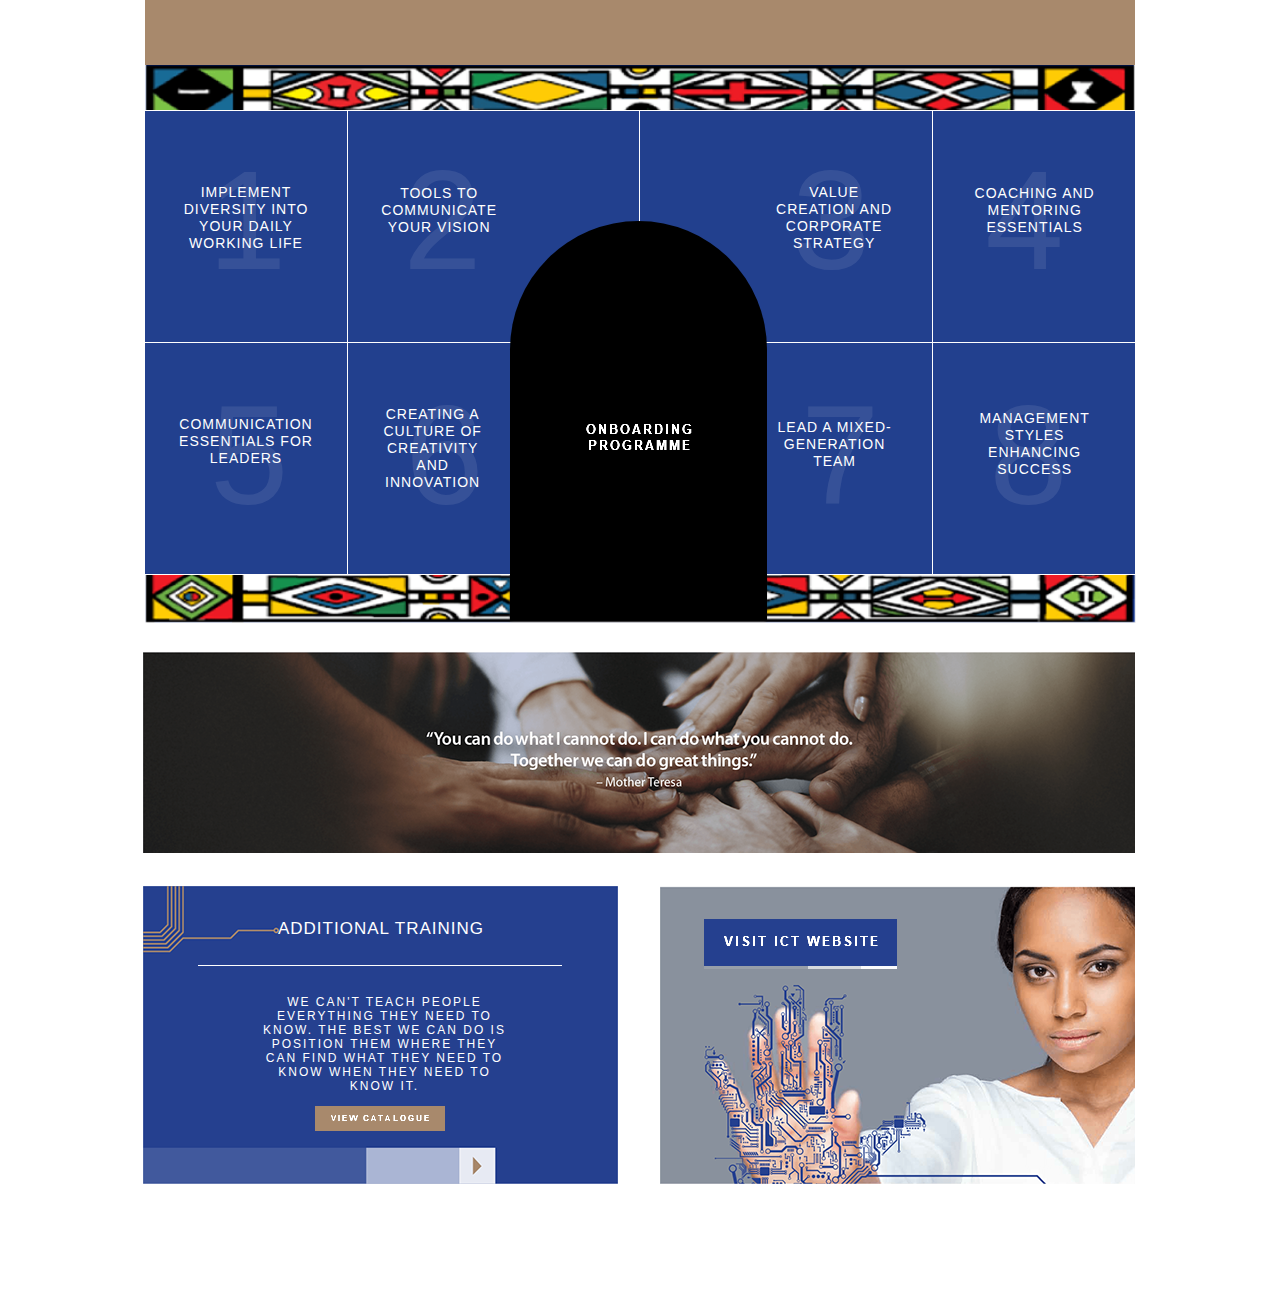
==== managers.html @ 7dba2553 "Add files via upload" ====
<!DOCTYPE html>
<html class="nojs html css_verticalspacer" lang="en-US">
 <head>

  <meta http-equiv="Content-type" content="text/html;charset=UTF-8"/>
  <meta name="generator" content="2018.1.0.386"/>
  <meta name="viewport" content="width=device-width, initial-scale=1.0"/>
  
  <script type="text/javascript">
   // Update the 'nojs'/'js' class on the html node
document.documentElement.className = document.documentElement.className.replace(/\bnojs\b/g, 'js');

// Check that all required assets are uploaded and up-to-date
if(typeof Muse == "undefined") window.Muse = {}; window.Muse.assets = {"required":["museutils.js", "museconfig.js", "jquery.musepolyfill.bgsize.js", "jquery.watch.js", "require.js", "managers.css"], "outOfDate":[]};
</script>
  
  <title>Managers</title>
  <!-- CSS -->
  <link rel="stylesheet" type="text/css" href="css/site_global.css?crc=444006867"/>
  <link rel="stylesheet" type="text/css" href="css/managers.css?crc=290469428" id="pagesheet"/>
   </head>
 <body>

  <div class="clearfix borderbox" id="page"><!-- column -->
   <div class="position_content" id="page_position_content">
    <div class="colelem" id="u610" data-sizePolicy="fixed" data-pintopage="page_fluidx"><!-- simple frame --></div>
    <div class="museBGSize colelem" id="u601" data-sizePolicy="fixed" data-pintopage="page_fluidx"><!-- content --></div>
    <div class="clearfix colelem" id="pu613"><!-- group -->
     <div class="museBGSize grpelem" id="u613" data-sizePolicy="fixed" data-pintopage="page_fluidx"><!-- content --></div>
     <div class="clearfix grpelem" id="u571"><!-- column -->
      <div class="clearfix colelem" id="pbuttonu593"><!-- group -->
       <a class="nonblock nontext Button clearfix grpelem" id="buttonu593" href="https://kasima.eu.crossknowledge.com/sso/training/207/" target="_blank" data-sizePolicy="fixed" data-pintopage="page_fluidx"><!-- container box --><div class="clearfix grpelem" id="u594-5" data-sizePolicy="fixed" data-pintopage="page_fixedLeft"><!-- content --><p>Tools to Communicate your Vision</p><p>&nbsp;</p></div><div class="clearfix grpelem" id="u595-4"><!-- content --><p>2</p></div></a>
       <a class="nonblock nontext Button clearfix grpelem" id="buttonu590" href="https://kasima.eu.crossknowledge.com/sso/training/193/" target="_blank" data-sizePolicy="fixed" data-pintopage="page_fluidx"><!-- container box --><div class="clearfix grpelem" id="u592-5" data-sizePolicy="fixed" data-pintopage="page_fixedLeft"><!-- content --><p>Value Creation and Corporate Strategy</p><p>&nbsp;</p></div><div class="clearfix grpelem" id="u591-4"><!-- content --><p>3</p></div></a>
       <a class="nonblock nontext Button clearfix grpelem" id="buttonu572" href="https://kasima.eu.crossknowledge.com/sso/session/63/" target="_blank" data-sizePolicy="fixed" data-pintopage="page_fluidx"><!-- container box --><div class="clearfix grpelem" id="u574-5" data-sizePolicy="fixed" data-pintopage="page_fixedLeft"><!-- content --><p>Implement Diversity into your Daily Working Life</p><p>&nbsp;</p></div><div class="clearfix grpelem" id="u573-4" data-sizePolicy="fixed" data-pintopage="page_fluidx"><!-- content --><p>1</p></div></a>
       <a class="nonblock nontext Button clearfix grpelem" id="buttonu581" href="https://kasima.eu.crossknowledge.com/sso/session/69/" target="_blank" data-sizePolicy="fixed" data-pintopage="page_fluidx"><!-- container box --><div class="clearfix grpelem" id="u582-5" data-sizePolicy="fixed" data-pintopage="page_fixedLeft"><!-- content --><p>Coaching and Mentoring Essentials</p><p>&nbsp;</p></div><div class="clearfix grpelem" id="u583-4"><!-- content --><p>4</p></div></a>
      </div>
      <div class="clearfix colelem" id="pbuttonu584"><!-- group -->
       <a class="nonblock nontext Button clearfix grpelem" id="buttonu584" href="https://kasima.eu.crossknowledge.com/sso/training/190/" target="_blank" data-sizePolicy="fixed" data-pintopage="page_fluidx"><!-- container box --><div class="clearfix grpelem" id="u585-5" data-sizePolicy="fixed" data-pintopage="page_fixedLeft"><!-- content --><p>Creating a Culture of Creativity and Innovation</p><p>&nbsp;</p></div><div class="clearfix grpelem" id="u586-4"><!-- content --><p>6</p></div></a>
       <a class="nonblock nontext Button clearfix grpelem" id="buttonu578" href="https://kasima.eu.crossknowledge.com/sso/training/202/" target="_blank" data-sizePolicy="fixed" data-pintopage="page_fluidx"><!-- container box --><div class="clearfix grpelem" id="u580-5" data-sizePolicy="fixed" data-pintopage="page_fixedLeft"><!-- content --><p>Lead a Mixed-generation Team</p><p>&nbsp;</p></div><div class="clearfix grpelem" id="u579-4"><!-- content --><p>7</p></div></a>
       <a class="nonblock nontext Button clearfix grpelem" id="buttonu587" href="https://kasima.eu.crossknowledge.com/sso/training/194/" target="_blank" data-sizePolicy="fixed" data-pintopage="page_fluidx"><!-- container box --><div class="clearfix grpelem" id="u588-5" data-sizePolicy="fixed" data-pintopage="page_fixedLeft"><!-- content --><p>Management Styles enhancing Success</p><p>&nbsp;</p></div><div class="clearfix grpelem" id="u589-4"><!-- content --><p>8</p></div></a>
       <a class="nonblock nontext Button clearfix grpelem" id="buttonu575" href="https://kasima.eu.crossknowledge.com/sso/training/209/" target="_blank" data-sizePolicy="fixed" data-pintopage="page_fluidx"><!-- container box --><div class="clearfix grpelem" id="u577-5" data-sizePolicy="fixed" data-pintopage="page_fixedLeft"><!-- content --><p>Communication Essentials for Leaders</p><p>&nbsp;</p></div><div class="clearfix grpelem" id="u576-4"><!-- content --><p>5</p></div></a>
      </div>
     </div>
     <a class="nonblock nontext Button rounded-corners clearfix grpelem" id="buttonu598" href="https://kasima.eu.crossknowledge.com/sso/session/104/Enroll/yes/" target="_blank" data-sizePolicy="fixed" data-pintopage="page_fluidx"><!-- container box --><img class="grpelem" id="u599" alt="ONBOARDING PROGRAMME" src="images/blank.gif?crc=4208392903"/><!-- state-based BG images --></a>
    </div>
    <div class="museBGSize colelem" id="u612" data-sizePolicy="fixed" data-pintopage="page_fluidx"><!-- content --></div>
    <div class="clearfix colelem" id="ppu611"><!-- group -->
     <div class="clearfix grpelem" id="pu611"><!-- group -->
      <div class="museBGSize grpelem" id="u611" data-sizePolicy="fixed" data-pintopage="page_fluidx"><!-- content --></div>
      <div class="clearfix grpelem" id="u602"><!-- column -->
       <a class="nonblock nontext Button clearfix colelem" id="buttonu603" href="https://www.ict-works.co.za/home.html" target="_blank" data-sizePolicy="fixed" data-pintopage="page_fluidx"><!-- container box --><img class="grpelem" id="u604" alt="VISIT ICT WEBSITE" src="images/blank.gif?crc=4208392903"/><!-- state-based BG images --></a>
       <div class="clearfix colelem" id="u605"><!-- group -->
        <a class="nonblock nontext grpelem" id="u607" href="https://www.ict-works.co.za/home.html" target="_blank" data-sizePolicy="fixed" data-pintopage="page_fluidx"><!-- simple frame --></a>
        <a class="nonblock nontext grpelem" id="u606" href="https://www.ict-works.co.za/home.html" target="_blank" data-sizePolicy="fixed" data-pintopage="page_fluidx"><!-- simple frame --></a>
        <a class="nonblock nontext grpelem" id="u608" href="https://www.ict-works.co.za/home.html" target="_blank" data-sizePolicy="fixed" data-pintopage="page_fluidx"><!-- simple frame --></a>
       </div>
      </div>
     </div>
     <div class="museBGSize grpelem" id="u597" data-sizePolicy="fixed" data-pintopage="page_fluidx"><!-- content --></div>
     <div class="Button clearfix grpelem" id="pbuttonu614"><!-- group -->
      <a class="nonblock nontext clearfix grpelem" id="buttonu614" href="https://kasima.eu.crossknowledge.com/site/search/home" target="_blank" data-sizePolicy="fixed" data-pintopage="page_fluidx"><!-- container box --><img class="grpelem" id="u615" alt="VIEW CATALOGUE" src="images/blank.gif?crc=4208392903"/><!-- state-based BG images --></a>
     </div>
     <div class="clearfix grpelem" id="u596-4" data-sizePolicy="fixed" data-pintopage="page_fluidx"><!-- content -->
      <p>ADDITIONAL TRAINING</p>
     </div>
     <div class="clearfix grpelem" id="u609-4" data-sizePolicy="fixed" data-pintopage="page_fluidx"><!-- content -->
      <p>We can't teach people everything they need to know. The best we can do is position them where they can find what they need to know when they need to know it.</p>
     </div>
     <div class="grpelem" id="u600" data-sizePolicy="fixed" data-pintopage="page_fluidx"><!-- simple frame --></div>
    </div>
    <div class="verticalspacer" data-offset-top="1186" data-content-above-spacer="1186" data-content-below-spacer="128" data-sizePolicy="fixed" data-pintopage="page_fixedLeft"></div>
   </div>
  </div>
  <div class="preload_images">
   <img class="preload" src="images/u599-r.png?crc=317645122" alt=""/>
   <img class="preload" src="images/u604-r.png?crc=7980885" alt=""/>
   <img class="preload" src="images/u615-r.png?crc=35863930" alt=""/>
  </div>
  <!-- Other scripts -->
  <script type="text/javascript">
   // Decide whether to suppress missing file error or not based on preference setting
var suppressMissingFileError = false
</script>
  <script type="text/javascript">
   window.Muse.assets.check=function(c){if(!window.Muse.assets.checked){window.Muse.assets.checked=!0;var b={},d=function(a,b){if(window.getComputedStyle){var c=window.getComputedStyle(a,null);return c&&c.getPropertyValue(b)||c&&c[b]||""}if(document.documentElement.currentStyle)return(c=a.currentStyle)&&c[b]||a.style&&a.style[b]||"";return""},a=function(a){if(a.match(/^rgb/))return a=a.replace(/\s+/g,"").match(/([\d\,]+)/gi)[0].split(","),(parseInt(a[0])<<16)+(parseInt(a[1])<<8)+parseInt(a[2]);if(a.match(/^\#/))return parseInt(a.substr(1),
16);return 0},f=function(f){for(var g=document.getElementsByTagName("link"),j=0;j<g.length;j++)if("text/css"==g[j].type){var l=(g[j].href||"").match(/\/?css\/([\w\-]+\.css)\?crc=(\d+)/);if(!l||!l[1]||!l[2])break;b[l[1]]=l[2]}g=document.createElement("div");g.className="version";g.style.cssText="display:none; width:1px; height:1px;";document.getElementsByTagName("body")[0].appendChild(g);for(j=0;j<Muse.assets.required.length;){var l=Muse.assets.required[j],k=l.match(/([\w\-\.]+)\.(\w+)$/),i=k&&k[1]?
k[1]:null,k=k&&k[2]?k[2]:null;switch(k.toLowerCase()){case "css":i=i.replace(/\W/gi,"_").replace(/^([^a-z])/gi,"_$1");g.className+=" "+i;i=a(d(g,"color"));k=a(d(g,"backgroundColor"));i!=0||k!=0?(Muse.assets.required.splice(j,1),"undefined"!=typeof b[l]&&(i!=b[l]>>>24||k!=(b[l]&16777215))&&Muse.assets.outOfDate.push(l)):j++;g.className="version";break;case "js":j++;break;default:throw Error("Unsupported file type: "+k);}}c?c().jquery!="1.8.3"&&Muse.assets.outOfDate.push("jquery-1.8.3.min.js"):Muse.assets.required.push("jquery-1.8.3.min.js");
g.parentNode.removeChild(g);if(Muse.assets.outOfDate.length||Muse.assets.required.length)g="Some files on the server may be missing or incorrect. Clear browser cache and try again. If the problem persists please contact website author.",f&&Muse.assets.outOfDate.length&&(g+="\nOut of date: "+Muse.assets.outOfDate.join(",")),f&&Muse.assets.required.length&&(g+="\nMissing: "+Muse.assets.required.join(",")),suppressMissingFileError?(g+="\nUse SuppressMissingFileError key in AppPrefs.xml to show missing file error pop up.",console.log(g)):alert(g)};location&&location.search&&location.search.match&&location.search.match(/muse_debug/gi)?
setTimeout(function(){f(!0)},5E3):f()}};
var muse_init=function(){require.config({baseUrl:""});require(["jquery","museutils","whatinput","jquery.musepolyfill.bgsize","jquery.watch"],function(c){var $ = c;$(document).ready(function(){try{
window.Muse.assets.check($);/* body */
Muse.Utils.transformMarkupToFixBrowserProblemsPreInit();/* body */
Muse.Utils.prepHyperlinks(true);/* body */
Muse.Utils.makeButtonsVisibleAfterSettingMinWidth();/* body */
Muse.Utils.fullPage('#page');/* 100% height page */
Muse.Utils.showWidgetsWhenReady();/* body */
Muse.Utils.transformMarkupToFixBrowserProblems();/* body */
}catch(b){if(b&&"function"==typeof b.notify?b.notify():Muse.Assert.fail("Error calling selector function: "+b),false)throw b;}})})};

</script>
  <!-- RequireJS script -->
  <script src="scripts/require.js?crc=7928878" type="text/javascript" async data-main="scripts/museconfig.js?crc=4286661555" onload="if (requirejs) requirejs.onError = function(requireType, requireModule) { if (requireType && requireType.toString && requireType.toString().indexOf && 0 <= requireType.toString().indexOf('#scripterror')) window.Muse.assets.check(); }" onerror="window.Muse.assets.check();"></script>
   </body>
</html>
---- css/site_global.css ----
html{min-height:100%;min-width:100%;-ms-text-size-adjust:none;}body,div,dl,dt,dd,ul,ol,li,nav,h1,h2,h3,h4,h5,h6,pre,code,form,fieldset,legend,input,button,textarea,p,blockquote,th,td,a{margin:0px;padding:0px;border-width:0px;border-style:solid;border-color:transparent;-webkit-transform-origin:left top;-ms-transform-origin:left top;-o-transform-origin:left top;transform-origin:left top;background-repeat:no-repeat;}button.submit-btn{-moz-box-sizing:content-box;-webkit-box-sizing:content-box;box-sizing:content-box;}.transition{-webkit-transition-property:background-image,background-position,background-color,border-color,border-radius,color,font-size,font-style,font-weight,letter-spacing,line-height,text-align,box-shadow,text-shadow,opacity;transition-property:background-image,background-position,background-color,border-color,border-radius,color,font-size,font-style,font-weight,letter-spacing,line-height,text-align,box-shadow,text-shadow,opacity;}.transition *{-webkit-transition:inherit;transition:inherit;}table{border-collapse:collapse;border-spacing:0px;}fieldset,img{border:0px;border-style:solid;-webkit-transform-origin:left top;-ms-transform-origin:left top;-o-transform-origin:left top;transform-origin:left top;}address,caption,cite,code,dfn,em,strong,th,var,optgroup{font-style:inherit;font-weight:inherit;}del,ins{text-decoration:none;}li{list-style:none;}caption,th{text-align:left;}h1,h2,h3,h4,h5,h6{font-size:100%;font-weight:inherit;}input,button,textarea,select,optgroup,option{font-family:inherit;font-size:inherit;font-style:inherit;font-weight:inherit;}.form-grp input,.form-grp textarea{-webkit-appearance:none;-webkit-border-radius:0;}body{font-family:Arial, Helvetica Neue, Helvetica, sans-serif;text-align:left;font-size:14px;line-height:17px;word-wrap:break-word;text-rendering:optimizeLegibility;-moz-font-feature-settings:'liga';-ms-font-feature-settings:'liga';-webkit-font-feature-settings:'liga';font-feature-settings:'liga';}a:link{color:#0000FF;text-decoration:underline;}a:visited{color:#800080;text-decoration:underline;}a:hover{color:#0000FF;text-decoration:underline;}a:active{color:#EE0000;text-decoration:underline;}a.nontext{color:black;text-decoration:none;font-style:normal;font-weight:normal;}.normal_text{color:#000000;direction:ltr;font-family:Arial, Helvetica Neue, Helvetica, sans-serif;font-size:14px;font-style:normal;font-weight:normal;letter-spacing:0px;line-height:17px;text-align:left;text-decoration:none;text-indent:0px;text-transform:none;vertical-align:0px;padding:0px;}.list0 li:before{position:absolute;right:100%;letter-spacing:0px;text-decoration:none;font-weight:normal;font-style:normal;}.rtl-list li:before{right:auto;left:100%;}.nls-None > li:before,.nls-None .list3 > li:before,.nls-None .list6 > li:before{margin-right:6px;content:'•';}.nls-None .list1 > li:before,.nls-None .list4 > li:before,.nls-None .list7 > li:before{margin-right:6px;content:'○';}.nls-None,.nls-None .list1,.nls-None .list2,.nls-None .list3,.nls-None .list4,.nls-None .list5,.nls-None .list6,.nls-None .list7,.nls-None .list8{padding-left:34px;}.nls-None.rtl-list,.nls-None .list1.rtl-list,.nls-None .list2.rtl-list,.nls-None .list3.rtl-list,.nls-None .list4.rtl-list,.nls-None .list5.rtl-list,.nls-None .list6.rtl-list,.nls-None .list7.rtl-list,.nls-None .list8.rtl-list{padding-left:0px;padding-right:34px;}.nls-None .list2 > li:before,.nls-None .list5 > li:before,.nls-None .list8 > li:before{margin-right:6px;content:'-';}.nls-None.rtl-list > li:before,.nls-None .list1.rtl-list > li:before,.nls-None .list2.rtl-list > li:before,.nls-None .list3.rtl-list > li:before,.nls-None .list4.rtl-list > li:before,.nls-None .list5.rtl-list > li:before,.nls-None .list6.rtl-list > li:before,.nls-None .list7.rtl-list > li:before,.nls-None .list8.rtl-list > li:before{margin-right:0px;margin-left:6px;}.TabbedPanelsTab{white-space:nowrap;}.MenuBar .MenuBarView,.MenuBar .SubMenuView{display:block;list-style:none;}.MenuBar .SubMenu{display:none;position:absolute;}.NoWrap{white-space:nowrap;word-wrap:normal;}.rootelem{margin-left:auto;margin-right:auto;}.colelem{display:inline;float:left;clear:both;}.clearfix:after{content:"\0020";visibility:hidden;display:block;height:0px;clear:both;}*:first-child+html .clearfix{zoom:1;}.clip_frame{overflow:hidden;}.popup_anchor{position:relative;width:0px;height:0px;}.allow_click_through *{pointer-events:auto;}.popup_element{z-index:100000;}.svg{display:block;vertical-align:top;}span.wrap{content:'';clear:left;display:block;}span.actAsInlineDiv{display:inline-block;}.position_content,.excludeFromNormalFlow{float:left;}.preload_images{position:absolute;overflow:hidden;left:-9999px;top:-9999px;height:1px;width:1px;}.preload{height:1px;width:1px;}.animateStates{-webkit-transition:0.3s ease-in-out;-moz-transition:0.3s ease-in-out;-o-transition:0.3s ease-in-out;transition:0.3s ease-in-out;}[data-whatinput="mouse"] *:focus,[data-whatinput="touch"] *:focus,input:focus,textarea:focus{outline:none;}textarea{resize:none;overflow:auto;}.allow_click_through,.fld-prompt{pointer-events:none;}.wrapped-input{position:absolute;top:0px;left:0px;background:transparent;border:none;}.submit-btn{z-index:50000;cursor:pointer;}.anchor_item{width:22px;height:18px;}.MenuBar .SubMenuVisible,.MenuBarVertical .SubMenuVisible,.MenuBar .SubMenu .SubMenuVisible,.popup_element.Active,span.actAsPara,.actAsDiv,a.nonblock.nontext,img.block{display:block;}.widget_invisible,.js .invi,.js .mse_pre_init{visibility:hidden;}.ose_ei{visibility:hidden;z-index:0;}.no_vert_scroll{overflow-y:hidden;}.always_vert_scroll{overflow-y:scroll;}.always_horz_scroll{overflow-x:scroll;}.fullscreen{overflow:hidden;left:0px;top:0px;position:fixed;height:100%;width:100%;-moz-box-sizing:border-box;-webkit-box-sizing:border-box;-ms-box-sizing:border-box;box-sizing:border-box;}.fullwidth{position:absolute;}.borderbox{-moz-box-sizing:border-box;-webkit-box-sizing:border-box;-ms-box-sizing:border-box;box-sizing:border-box;}.scroll_wrapper{position:absolute;overflow:auto;left:0px;right:0px;top:0px;bottom:0px;padding-top:0px;padding-bottom:0px;margin-top:0px;margin-bottom:0px;}.browser_width > *{position:absolute;left:0px;right:0px;}.grpelem,.accordion_wrapper{display:inline;float:left;}.fld-checkbox input[type=checkbox],.fld-radiobutton input[type=radio]{position:absolute;overflow:hidden;clip:rect(0px, 0px, 0px, 0px);height:1px;width:1px;margin:-1px;padding:0px;border:0px;}.fld-checkbox input[type=checkbox] + label,.fld-radiobutton input[type=radio] + label{display:inline-block;background-repeat:no-repeat;cursor:pointer;float:left;width:100%;height:100%;}.pointer_cursor,.fld-recaptcha-mode,.fld-recaptcha-refresh,.fld-recaptcha-help{cursor:pointer;}p,h1,h2,h3,h4,h5,h6,ol,ul,span.actAsPara{max-height:1000000px;}.superscript{vertical-align:super;font-size:66%;line-height:0px;}.subscript{vertical-align:sub;font-size:66%;line-height:0px;}.horizontalSlideShow{-ms-touch-action:pan-y;touch-action:pan-y;}.verticalSlideShow{-ms-touch-action:pan-x;touch-action:pan-x;}.colelem100,.verticalspacer{clear:both;}.list0 li,.MenuBar .MenuItemContainer,.SlideShowContentPanel .fullscreen img,.css_verticalspacer .verticalspacer{position:relative;}.popup_element.Inactive,.js .disn,.js .an_invi,.hidden,.breakpoint{display:none;}#muse_css_mq{position:absolute;display:none;background-color:#FFFFFE;}.fluid_height_spacer{width:0.01px;}.muse_check_css{display:none;position:fixed;}@media screen and (-webkit-min-device-pixel-ratio:0){body{text-rendering:auto;}}
---- css/managers.css ----
.version.managers{color:#000011;background-color:#503634;}#page{z-index:1;min-height:1314.6px;background-image:none;border-width:0px;border-color:#000000;background-color:transparent;padding-bottom:0px;width:100%;max-width:990px;margin-left:auto;margin-right:auto;}#page_position_content{padding-bottom:129px;width:100%;}#u610{z-index:112;width:990px;height:65px;background-color:#A8896C;position:relative;}#u601{z-index:2;width:990px;height:58px;opacity:1;-ms-filter:"progid:DXImageTransform.Microsoft.Alpha(Opacity=100)";filter:alpha(opacity=100);top:-5px;margin-bottom:-5px;position:relative;background:transparent url("../images/top.png?crc=4067298662") no-repeat center center;background-size:contain;}#pu613{z-index:3;margin-top:-7px;width:101.02%;}#u613{z-index:3;width:1000px;height:55px;opacity:1;-ms-filter:"progid:DXImageTransform.Microsoft.Alpha(Opacity=100)";filter:alpha(opacity=100);position:relative;margin-right:-10000px;margin-top:458px;background:transparent url("../images/bottom.png?crc=4100544336") no-repeat center center;background-size:contain;}#u571{z-index:31;width:992px;border-width:0px;border-color:transparent;background-color:transparent;padding-top:1px;padding-bottom:1px;position:relative;margin-right:-10000px;margin-top:-1px;left:-0.1%;}#pbuttonu593{z-index:32;width:99.8%;margin-left:0.11%;}#buttonu593{z-index:32;width:293px;height:194px;border-style:solid;border-width:1px;border-color:#FFFFFF;background-color:#22408E;padding-bottom:37px;margin-bottom:-1px;position:relative;margin-right:-10000px;margin-top:-1px;left:20.31%;}#buttonu593:hover{background-color:#C6B09B;width:293px;height:194px;min-height:0px;margin:-1px -10000px -1px 0%;}#u594-5{z-index:33;width:120px;min-height:83px;background-color:transparent;text-transform:uppercase;font-size:14px;text-align:center;color:#FFFFFF;letter-spacing:1px;font-family:Helvetica, Helvetica Neue, Arial, sans-serif;position:relative;margin-right:-10000px;margin-top:74px;left:32px;}#buttonu593:hover #u594-5{padding-top:0px;padding-bottom:0px;min-height:83px;width:120px;margin:74px -10000px 0px 0px;}#buttonu593.ButtonSelected #u594-5{padding-top:0px;padding-bottom:0px;min-height:83px;width:120px;margin:74px -10000px 0px 0px;}#buttonu593:hover #u594-5 p{color:#FFFFFF;visibility:inherit;}#u595-4{z-index:38;min-height:158px;background-color:transparent;opacity:0.09;-ms-filter:"progid:DXImageTransform.Microsoft.Alpha(Opacity=9)";filter:alpha(opacity=9);line-height:169px;font-size:141px;color:#FFFFFF;font-family:Geneva, Verdana, Lucida Sans, Lucida Sans Unicode, sans-serif;position:relative;margin-right:-10000px;margin-top:25px;width:29.02%;left:19.12%;}#buttonu593:hover #u595-4{padding-top:0px;padding-bottom:0px;min-height:158px;width:29.02%;margin:25px -10000px 0px 0%;}#buttonu590{z-index:42;width:293px;height:194px;border-style:solid;border-width:1px;border-color:#FFFFFF;background-color:#22408E;padding-bottom:37px;margin-bottom:-1px;position:relative;margin-right:-10000px;margin-top:-1px;left:49.9%;}#buttonu590:hover{background-color:#C6B09B;width:293px;height:194px;min-height:0px;margin:-1px -10000px -1px 0%;}#buttonu593.ButtonSelected,#buttonu590.ButtonSelected{background-color:#22408E;width:293px;height:194px;min-height:0px;margin:-1px -10000px -1px 0%;}#u592-5{z-index:43;width:134px;min-height:83px;background-color:transparent;text-transform:uppercase;font-size:14px;text-align:center;color:#FFFFFF;letter-spacing:1px;font-family:Helvetica, Helvetica Neue, Arial, sans-serif;position:relative;margin-right:-10000px;margin-top:73px;left:127px;}#buttonu590:hover #u592-5{padding-top:0px;padding-bottom:0px;min-height:83px;width:134px;margin:73px -10000px 0px 0px;}#buttonu590.ButtonSelected #u592-5{padding-top:0px;padding-bottom:0px;min-height:83px;width:134px;margin:73px -10000px 0px 0px;}#buttonu593.ButtonSelected #u594-5 p,#buttonu590:hover #u592-5 p{color:#FFFFFF;visibility:inherit;}#u591-4{z-index:48;min-height:158px;background-color:transparent;opacity:0.09;-ms-filter:"progid:DXImageTransform.Microsoft.Alpha(Opacity=9)";filter:alpha(opacity=9);line-height:169px;font-size:141px;color:#FFFFFF;font-family:Geneva, Verdana, Lucida Sans, Lucida Sans Unicode, sans-serif;position:relative;margin-right:-10000px;margin-top:25px;width:29.02%;left:51.88%;}#buttonu593.ButtonSelected #u595-4,#buttonu590:hover #u591-4{padding-top:0px;padding-bottom:0px;min-height:158px;width:29.02%;margin:25px -10000px 0px 0%;}#buttonu590.ButtonSelected #u591-4{padding-top:0px;padding-bottom:0px;min-height:158px;width:29.02%;margin:25px -10000px 0px 0%;}#buttonu572{z-index:72;width:202px;height:194px;border-style:solid;border-width:1px;border-color:#FFFFFF;background-color:#22408E;padding-bottom:37px;margin-bottom:-1px;position:relative;margin-right:-10000px;margin-top:-1px;left:-0.11%;}#buttonu572:hover{background-color:#C6B09B;width:202px;height:194px;min-height:0px;margin:-1px -10000px -1px 0%;}#u574-5{z-index:73;width:170px;min-height:86px;background-color:transparent;text-transform:uppercase;font-size:14px;text-align:center;color:#FFFFFF;letter-spacing:1px;font-family:Helvetica, Helvetica Neue, Arial, sans-serif;position:relative;margin-right:-10000px;margin-top:73px;left:16px;}#buttonu572:hover #u574-5{padding-top:0px;padding-bottom:0px;min-height:86px;width:170px;margin:73px -10000px 0px 0px;}#buttonu572.ButtonSelected #u574-5{padding-top:0px;padding-bottom:0px;min-height:86px;width:170px;margin:73px -10000px 0px 0px;}#buttonu590.ButtonSelected #u592-5 p,#buttonu572:hover #u574-5 p{color:#FFFFFF;visibility:inherit;}#u573-4{z-index:78;width:85px;min-height:158px;background-color:transparent;opacity:0.09;-ms-filter:"progid:DXImageTransform.Microsoft.Alpha(Opacity=9)";filter:alpha(opacity=9);line-height:169px;font-size:141px;color:#FFFFFF;font-family:Geneva, Verdana, Lucida Sans, Lucida Sans Unicode, sans-serif;position:relative;margin-right:-10000px;margin-top:25px;left:31.19%;}#buttonu572:hover #u573-4{padding-top:0px;padding-bottom:0px;min-height:158px;width:85px;margin:25px -10000px 0px 0%;}#buttonu572.ButtonSelected #u573-4{padding-top:0px;padding-bottom:0px;min-height:158px;width:85px;margin:25px -10000px 0px 0%;}#buttonu581{z-index:82;width:202px;height:194px;border-style:solid;border-width:1px;border-color:#FFFFFF;background-color:#22408E;padding-bottom:37px;margin-bottom:-1px;position:relative;margin-right:-10000px;margin-top:-1px;left:79.5%;}#buttonu581:hover{background-color:#C6B09B;width:202px;height:194px;min-height:0px;margin:-1px -10000px -1px 0%;}#buttonu572.ButtonSelected,#buttonu581.ButtonSelected{background-color:#22408E;width:202px;height:194px;min-height:0px;margin:-1px -10000px -1px 0%;}#u582-5{z-index:83;width:123px;min-height:82px;background-color:transparent;text-transform:uppercase;font-size:14px;text-align:center;color:#FFFFFF;letter-spacing:1px;font-family:Helvetica, Helvetica Neue, Arial, sans-serif;position:relative;margin-right:-10000px;margin-top:74px;left:40px;}#buttonu581:hover #u582-5{padding-top:0px;padding-bottom:0px;min-height:82px;width:123px;margin:74px -10000px 0px 0px;}#buttonu581.ButtonSelected #u582-5{padding-top:0px;padding-bottom:0px;min-height:82px;width:123px;margin:74px -10000px 0px 0px;}#buttonu572.ButtonSelected #u574-5 p,#buttonu581:hover #u582-5 p{color:#FFFFFF;visibility:inherit;}#u583-4{z-index:88;min-height:158px;background-color:transparent;opacity:0.09;-ms-filter:"progid:DXImageTransform.Microsoft.Alpha(Opacity=9)";filter:alpha(opacity=9);line-height:169px;font-size:141px;color:#FFFFFF;font-family:Geneva, Verdana, Lucida Sans, Lucida Sans Unicode, sans-serif;position:relative;margin-right:-10000px;margin-top:25px;width:42.08%;left:25.75%;}#buttonu581:hover #u583-4{padding-top:0px;padding-bottom:0px;min-height:158px;width:42.08%;margin:25px -10000px 0px 0%;}#buttonu581.ButtonSelected #u583-4{padding-top:0px;padding-bottom:0px;min-height:158px;width:42.08%;margin:25px -10000px 0px 0%;}#pbuttonu584{z-index:52;margin-top:1px;width:99.8%;margin-left:0.11%;}#buttonu584{z-index:52;width:293px;height:197px;border-style:solid;border-width:1px;border-color:#FFFFFF;background-color:#22408E;padding-bottom:34px;margin-bottom:-1px;position:relative;margin-right:-10000px;margin-top:-1px;left:20.31%;}#buttonu584:hover{background-color:#C6B09B;width:293px;height:197px;min-height:0px;margin:-1px -10000px -1px 0%;}#u585-5{z-index:53;width:123px;min-height:105px;background-color:transparent;text-transform:uppercase;font-size:14px;text-align:center;color:#FFFFFF;letter-spacing:1px;font-family:Helvetica, Helvetica Neue, Arial, sans-serif;position:relative;margin-right:-10000px;margin-top:63px;left:24px;}#buttonu584:hover #u585-5{padding-top:0px;padding-bottom:0px;min-height:105px;width:123px;margin:63px -10000px 0px 0px;}#buttonu584.ButtonSelected #u585-5{padding-top:0px;padding-bottom:0px;min-height:105px;width:123px;margin:63px -10000px 0px 0px;}#buttonu581.ButtonSelected #u582-5 p,#buttonu584:hover #u585-5 p{color:#FFFFFF;visibility:inherit;}#u586-4{z-index:58;min-height:158px;background-color:transparent;opacity:0.09;-ms-filter:"progid:DXImageTransform.Microsoft.Alpha(Opacity=9)";filter:alpha(opacity=9);line-height:169px;font-size:141px;color:#FFFFFF;font-family:Geneva, Verdana, Lucida Sans, Lucida Sans Unicode, sans-serif;position:relative;margin-right:-10000px;margin-top:28px;width:29.02%;left:19.8%;}#buttonu584:hover #u586-4{padding-top:0px;padding-bottom:0px;min-height:158px;width:29.02%;margin:28px -10000px 0px 0%;}#buttonu578{z-index:62;width:293px;height:197px;border-style:solid;border-width:1px;border-color:#FFFFFF;background-color:#22408E;padding-bottom:34px;margin-bottom:-1px;position:relative;margin-right:-10000px;margin-top:-1px;left:49.9%;}#buttonu578:hover{background-color:#C6B09B;width:293px;height:197px;min-height:0px;margin:-1px -10000px -1px 0%;}#buttonu584.ButtonSelected,#buttonu578.ButtonSelected{background-color:#22408E;width:293px;height:197px;min-height:0px;margin:-1px -10000px -1px 0%;}#u580-5{z-index:63;width:123px;min-height:80px;background-color:transparent;text-transform:uppercase;font-size:14px;text-align:center;color:#FFFFFF;letter-spacing:1px;font-family:Helvetica, Helvetica Neue, Arial, sans-serif;position:relative;margin-right:-10000px;margin-top:76px;left:133px;}#buttonu578:hover #u580-5{padding-top:0px;padding-bottom:0px;min-height:80px;width:123px;margin:76px -10000px 0px 0px;}#buttonu578.ButtonSelected #u580-5{padding-top:0px;padding-bottom:0px;min-height:80px;width:123px;margin:76px -10000px 0px 0px;}#buttonu584.ButtonSelected #u585-5 p,#buttonu578:hover #u580-5 p{color:#FFFFFF;visibility:inherit;}#u579-4{z-index:68;min-height:158px;background-color:transparent;opacity:0.09;-ms-filter:"progid:DXImageTransform.Microsoft.Alpha(Opacity=9)";filter:alpha(opacity=9);line-height:169px;font-size:141px;color:#FFFFFF;font-family:Geneva, Verdana, Lucida Sans, Lucida Sans Unicode, sans-serif;position:relative;margin-right:-10000px;margin-top:28px;width:29.02%;left:54.95%;}#buttonu584.ButtonSelected #u586-4,#buttonu578:hover #u579-4{padding-top:0px;padding-bottom:0px;min-height:158px;width:29.02%;margin:28px -10000px 0px 0%;}#buttonu578.ButtonSelected #u579-4{padding-top:0px;padding-bottom:0px;min-height:158px;width:29.02%;margin:28px -10000px 0px 0%;}#buttonu587{z-index:92;width:202px;height:197px;border-style:solid;border-width:1px;border-color:#FFFFFF;background-color:#22408E;padding-bottom:34px;margin-bottom:-1px;position:relative;margin-right:-10000px;margin-top:-1px;left:79.5%;}#buttonu587:hover{background-color:#C6B09B;width:202px;height:197px;min-height:0px;margin:-1px -10000px -1px 0%;}#u588-5{z-index:93;width:123px;min-height:88px;background-color:transparent;text-transform:uppercase;font-size:14px;text-align:center;color:#FFFFFF;letter-spacing:1px;font-family:Helvetica, Helvetica Neue, Arial, sans-serif;position:relative;margin-right:-10000px;margin-top:67px;left:40px;}#buttonu587:hover #u588-5{padding-top:0px;padding-bottom:0px;min-height:88px;width:123px;margin:67px -10000px 0px 0px;}#buttonu587.ButtonSelected #u588-5{padding-top:0px;padding-bottom:0px;min-height:88px;width:123px;margin:67px -10000px 0px 0px;}#buttonu578.ButtonSelected #u580-5 p,#buttonu587:hover #u588-5 p{color:#FFFFFF;visibility:inherit;}#u589-4{z-index:98;min-height:158px;background-color:transparent;opacity:0.09;-ms-filter:"progid:DXImageTransform.Microsoft.Alpha(Opacity=9)";filter:alpha(opacity=9);line-height:169px;font-size:141px;color:#FFFFFF;font-family:Geneva, Verdana, Lucida Sans, Lucida Sans Unicode, sans-serif;position:relative;margin-right:-10000px;margin-top:28px;width:42.08%;left:27.73%;}#buttonu587:hover #u589-4{padding-top:0px;padding-bottom:0px;min-height:158px;width:42.08%;margin:28px -10000px 0px 0%;}#buttonu575{z-index:102;width:202px;height:197px;border-style:solid;border-width:1px;border-color:#FFFFFF;background-color:#22408E;padding-bottom:34px;margin-bottom:-1px;position:relative;margin-right:-10000px;margin-top:-1px;left:-0.11%;}#buttonu575:hover{background-color:#C6B09B;width:202px;height:197px;min-height:0px;margin:-1px -10000px -1px 0%;}#buttonu587.ButtonSelected,#buttonu575.ButtonSelected{background-color:#22408E;width:202px;height:197px;min-height:0px;margin:-1px -10000px -1px 0%;}#u577-5{z-index:103;width:168px;min-height:86px;background-color:transparent;text-transform:uppercase;font-size:14px;text-align:center;color:#FFFFFF;letter-spacing:1px;font-family:Helvetica, Helvetica Neue, Arial, sans-serif;position:relative;margin-right:-10000px;margin-top:73px;left:17px;}#buttonu575:hover #u577-5{padding-top:0px;padding-bottom:0px;min-height:86px;width:168px;margin:73px -10000px 0px 0px;}#buttonu575.ButtonSelected #u577-5{padding-top:0px;padding-bottom:0px;min-height:86px;width:168px;margin:73px -10000px 0px 0px;}#buttonu587.ButtonSelected #u588-5 p,#buttonu575:hover #u577-5 p{color:#FFFFFF;visibility:inherit;}#buttonu575.ButtonSelected #u577-5 p{color:#FFFFFF;visibility:inherit;}#u576-4{z-index:108;min-height:158px;background-color:transparent;opacity:0.09;-ms-filter:"progid:DXImageTransform.Microsoft.Alpha(Opacity=9)";filter:alpha(opacity=9);line-height:169px;font-size:141px;color:#FFFFFF;font-family:Geneva, Verdana, Lucida Sans, Lucida Sans Unicode, sans-serif;position:relative;margin-right:-10000px;margin-top:28px;width:42.08%;left:32.18%;}#buttonu587.ButtonSelected #u589-4,#buttonu575:hover #u576-4{padding-top:0px;padding-bottom:0px;min-height:158px;width:42.08%;margin:28px -10000px 0px 0%;}#buttonu575.ButtonSelected #u576-4{padding-top:0px;padding-bottom:0px;min-height:158px;width:42.08%;margin:28px -10000px 0px 0%;}#buttonu598{z-index:113;width:257px;height:232px;border-color:#787878;background-color:#000000;border-radius:170px 170px 0px 0px ;padding-bottom:168px;position:relative;margin-right:-10000px;margin-top:110px;left:36.5%;}#buttonu598:hover{background-color:#A8896C;width:257px;height:232px;min-height:0px;margin:110px -10000px 0px 0%;}#buttonu598.ButtonSelected{background-color:#000000;width:257px;height:232px;min-height:0px;margin:110px -10000px 0px 0%;}#u599{z-index:115;height:32px;width:179px;vertical-align:top;position:relative;margin-right:-10000px;margin-top:200px;left:15.18%;background:transparent url("../images/u599.png?crc=317645122") no-repeat 0px 0px;}#buttonu598:hover #u599{background:transparent url("../images/u599-r.png?crc=317645122") no-repeat 0px 0px;}#u612{z-index:4;width:992px;height:201px;opacity:1;-ms-filter:"progid:DXImageTransform.Microsoft.Alpha(Opacity=100)";filter:alpha(opacity=100);margin-top:28px;position:relative;left:-0.21%;background:transparent url("../images/banner.png?crc=246888380") no-repeat center center;background-size:contain;}#ppu611{z-index:0;margin-top:30px;width:100.21%;margin-left:-0.21%;}#pu611{z-index:6;margin-right:-10000px;width:47.89%;margin-left:52.12%;}#u611{z-index:6;width:475px;height:304px;opacity:1;-ms-filter:"progid:DXImageTransform.Microsoft.Alpha(Opacity=100)";filter:alpha(opacity=100);position:relative;margin-right:-10000px;background:transparent url("../images/website-u206-fr.png?crc=479532269") no-repeat center center;background-size:contain;}#u602{z-index:7;width:193px;border-width:0px;border-color:transparent;background-color:transparent;padding-bottom:0px;position:relative;margin-right:-10000px;margin-top:36px;left:9.27%;}#buttonu603{z-index:8;width:193px;height:33px;border-color:#787878;background-color:#25408F;padding-bottom:14px;position:relative;}#buttonu603:hover{background-color:#A8896C;width:193px;height:33px;min-height:0px;margin:0px 0px 0px 0%;}#buttonu603.ButtonSelected{background-color:#25408F;width:193px;height:33px;min-height:0px;margin:0px 0px 0px 0%;}#u604{z-index:10;height:19px;width:179px;vertical-align:top;position:relative;margin-right:-10000px;margin-top:14px;left:7px;background:transparent url("../images/u604.png?crc=7980885") no-repeat 0px 0px;}#buttonu603:hover #u604{background:transparent url("../images/u604-r.png?crc=7980885") no-repeat 0px 0px;}#u605{z-index:12;width:193px;border-width:0px;border-color:transparent;background-color:transparent;position:relative;}#u607{z-index:13;width:193px;height:3px;background-color:#FFFFFF;opacity:0.13;-ms-filter:"progid:DXImageTransform.Microsoft.Alpha(Opacity=13)";filter:alpha(opacity=13);position:relative;margin-right:-10000px;}#u606{z-index:14;width:89px;height:3px;background-color:#FFFFFF;opacity:0.61;-ms-filter:"progid:DXImageTransform.Microsoft.Alpha(Opacity=61)";filter:alpha(opacity=61);position:relative;margin-right:-10000px;left:53.89%;}#u608{z-index:15;width:36px;height:3px;background-color:#FFFFFF;opacity:0.89;-ms-filter:"progid:DXImageTransform.Microsoft.Alpha(Opacity=89)";filter:alpha(opacity=89);position:relative;margin-right:-10000px;left:81.35%;}#u597{z-index:5;width:475px;height:304px;opacity:1;-ms-filter:"progid:DXImageTransform.Microsoft.Alpha(Opacity=100)";filter:alpha(opacity=100);position:relative;margin-right:-10000px;background:transparent url("../images/activities-u203-fr.png?crc=4201746500") no-repeat center center;background-size:contain;}#pbuttonu614{z-index:17;margin-right:-10000px;margin-top:222px;width:13.31%;margin-left:17.24%;}#buttonu614{z-index:17;width:130px;height:25px;border-color:#787878;background-color:#A8896C;position:relative;margin-right:-10000px;margin-top:1px;margin-left:0.76%;}#pbuttonu614:hover #buttonu614{width:130px;height:25px;border-style:solid;border-width:1px;border-color:#A8896C;background-color:transparent;position:relative;margin-right:-10000px;margin-top:0px;min-height:0px;left:0%;margin-left:0%;}#u615{z-index:19;height:11px;width:114px;vertical-align:top;background:transparent url("../images/u615.png?crc=35863930") no-repeat 0px 0px;}#pbuttonu614:hover #u615{position:relative;margin-right:-10000px;margin-top:7px;left:8px;background:transparent url("../images/u615-r.png?crc=35863930") no-repeat 0px 0px;}#pbuttonu614 #u615{position:relative;margin-right:-10000px;margin-top:7px;left:8px;}#u596-4{z-index:22;width:288px;min-height:26px;background-color:transparent;line-height:20px;font-size:17px;text-align:center;color:#FFFFFF;letter-spacing:1px;position:relative;margin-right:-10000px;margin-top:36px;left:9.48%;}#u609-4{z-index:26;width:251px;min-height:99px;background-color:transparent;text-transform:uppercase;line-height:14px;font-size:12px;text-align:center;color:#FFFFFF;letter-spacing:2px;position:relative;margin-right:-10000px;margin-top:112px;left:11.7%;}#u609-4:hover{padding-top:0px;padding-bottom:0px;min-height:99px;width:251px;margin:112px -10000px 0px 0%;}#u609-4:hover p{color:#A8896C;visibility:inherit;}#u600{z-index:30;width:364px;height:1px;background-color:#FFFFFF;position:relative;margin-right:-10000px;margin-top:82px;left:5.55%;}.css_verticalspacer .verticalspacer{height:calc(100vh - 1314px);}#muse_css_mq,.html{background-color:#FFFFFF;}body{position:relative;min-width:320px;}
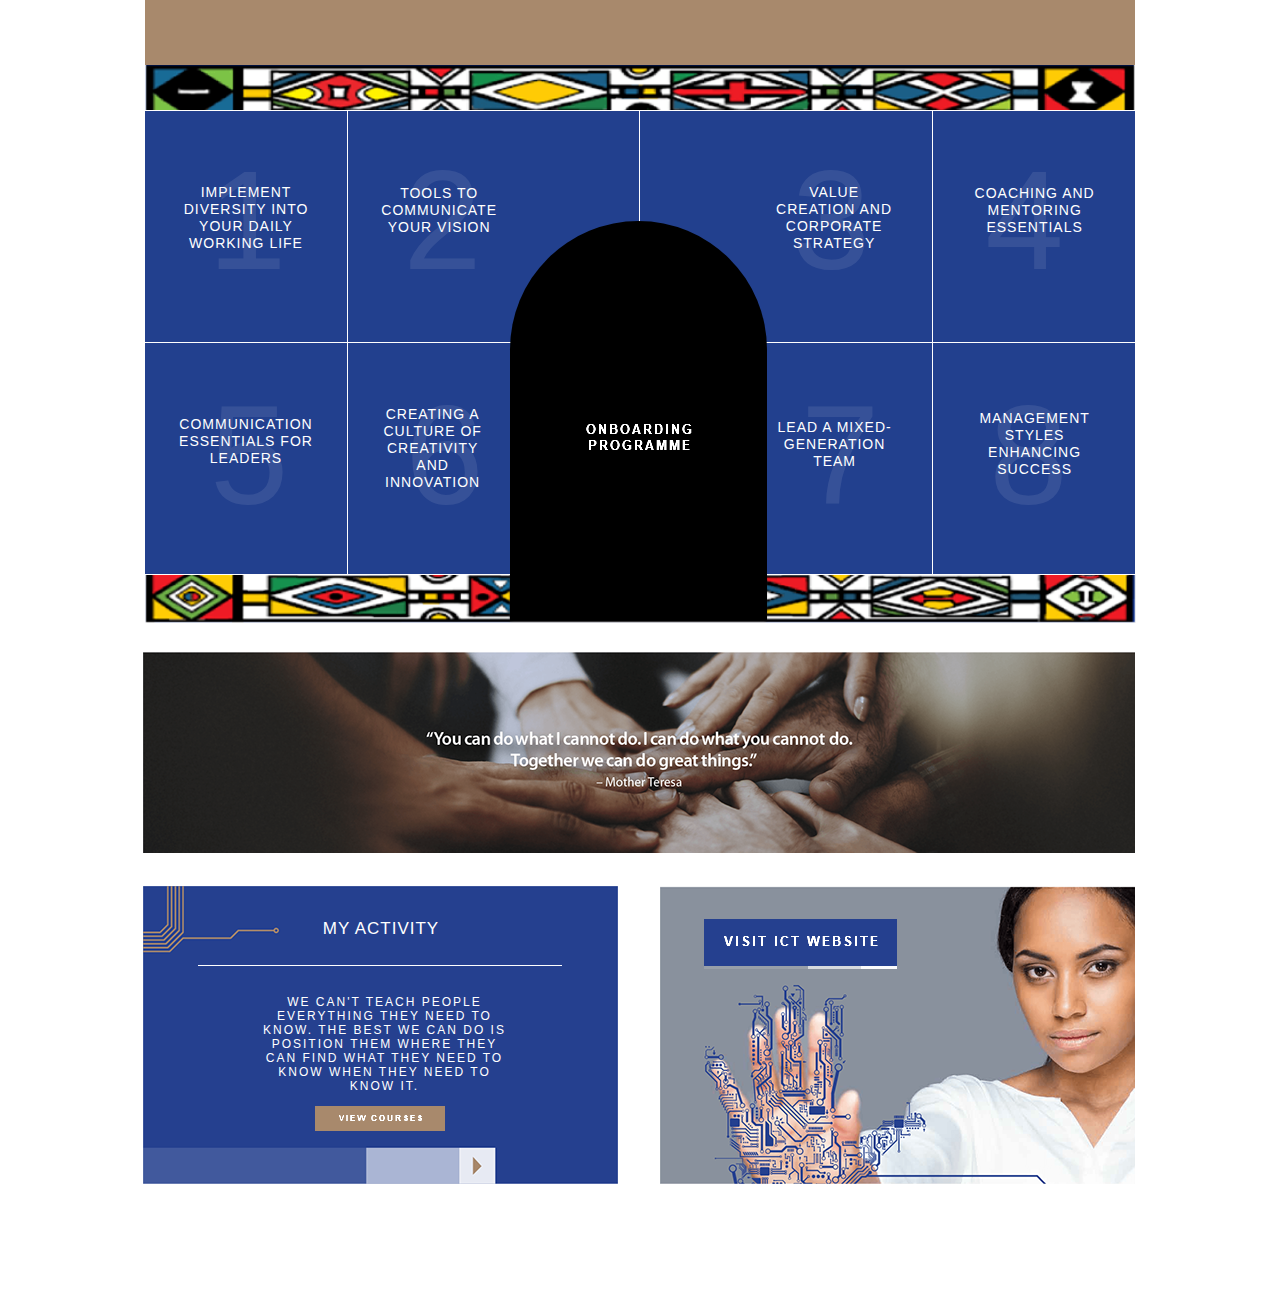
==== commit b52db2aa: "Add files via upload" ====
--- a/managers.html
+++ b/managers.html
@@ -17,7 +17,7 @@
   <title>Managers</title>
   <!-- CSS -->
   <link rel="stylesheet" type="text/css" href="css/site_global.css?crc=444006867"/>
-  <link rel="stylesheet" type="text/css" href="css/managers.css?crc=290469428" id="pagesheet"/>
+  <link rel="stylesheet" type="text/css" href="css/managers.css?crc=4072888230" id="pagesheet"/>
    </head>
  <body>
 
@@ -58,10 +58,10 @@
      </div>
      <div class="museBGSize grpelem" id="u597" data-sizePolicy="fixed" data-pintopage="page_fluidx"><!-- content --></div>
      <div class="Button clearfix grpelem" id="pbuttonu614"><!-- group -->
-      <a class="nonblock nontext clearfix grpelem" id="buttonu614" href="https://kasima.eu.crossknowledge.com/site/search/home" target="_blank" data-sizePolicy="fixed" data-pintopage="page_fluidx"><!-- container box --><img class="grpelem" id="u615" alt="VIEW CATALOGUE" src="images/blank.gif?crc=4208392903"/><!-- state-based BG images --></a>
+      <a class="nonblock nontext clearfix grpelem" id="buttonu614" href="https://kasima.eu.crossknowledge.com/site/my-activity#/dashboard" target="_blank" data-sizePolicy="fixed" data-pintopage="page_fluidx"><!-- container box --><img class="grpelem" id="u615" alt="VIEW COURSES" src="images/blank.gif?crc=4208392903"/><!-- state-based BG images --></a>
      </div>
      <div class="clearfix grpelem" id="u596-4" data-sizePolicy="fixed" data-pintopage="page_fluidx"><!-- content -->
-      <p>ADDITIONAL TRAINING</p>
+      <p>MY ACTIVITY</p>
      </div>
      <div class="clearfix grpelem" id="u609-4" data-sizePolicy="fixed" data-pintopage="page_fluidx"><!-- content -->
       <p>We can't teach people everything they need to know. The best we can do is position them where they can find what they need to know when they need to know it.</p>
@@ -74,7 +74,7 @@
   <div class="preload_images">
    <img class="preload" src="images/u599-r.png?crc=317645122" alt=""/>
    <img class="preload" src="images/u604-r.png?crc=7980885" alt=""/>
-   <img class="preload" src="images/u615-r.png?crc=35863930" alt=""/>
+   <img class="preload" src="images/u615-r.png?crc=4115277340" alt=""/>
   </div>
   <!-- Other scripts -->
   <script type="text/javascript">
--- a/css/managers.css
+++ b/css/managers.css
@@ -1 +1 @@
-.version.managers{color:#000011;background-color:#503634;}#page{z-index:1;min-height:1314.6px;background-image:none;border-width:0px;border-color:#000000;background-color:transparent;padding-bottom:0px;width:100%;max-width:990px;margin-left:auto;margin-right:auto;}#page_position_content{padding-bottom:129px;width:100%;}#u610{z-index:112;width:990px;height:65px;background-color:#A8896C;position:relative;}#u601{z-index:2;width:990px;height:58px;opacity:1;-ms-filter:"progid:DXImageTransform.Microsoft.Alpha(Opacity=100)";filter:alpha(opacity=100);top:-5px;margin-bottom:-5px;position:relative;background:transparent url("../images/top.png?crc=4067298662") no-repeat center center;background-size:contain;}#pu613{z-index:3;margin-top:-7px;width:101.02%;}#u613{z-index:3;width:1000px;height:55px;opacity:1;-ms-filter:"progid:DXImageTransform.Microsoft.Alpha(Opacity=100)";filter:alpha(opacity=100);position:relative;margin-right:-10000px;margin-top:458px;background:transparent url("../images/bottom.png?crc=4100544336") no-repeat center center;background-size:contain;}#u571{z-index:31;width:992px;border-width:0px;border-color:transparent;background-color:transparent;padding-top:1px;padding-bottom:1px;position:relative;margin-right:-10000px;margin-top:-1px;left:-0.1%;}#pbuttonu593{z-index:32;width:99.8%;margin-left:0.11%;}#buttonu593{z-index:32;width:293px;height:194px;border-style:solid;border-width:1px;border-color:#FFFFFF;background-color:#22408E;padding-bottom:37px;margin-bottom:-1px;position:relative;margin-right:-10000px;margin-top:-1px;left:20.31%;}#buttonu593:hover{background-color:#C6B09B;width:293px;height:194px;min-height:0px;margin:-1px -10000px -1px 0%;}#u594-5{z-index:33;width:120px;min-height:83px;background-color:transparent;text-transform:uppercase;font-size:14px;text-align:center;color:#FFFFFF;letter-spacing:1px;font-family:Helvetica, Helvetica Neue, Arial, sans-serif;position:relative;margin-right:-10000px;margin-top:74px;left:32px;}#buttonu593:hover #u594-5{padding-top:0px;padding-bottom:0px;min-height:83px;width:120px;margin:74px -10000px 0px 0px;}#buttonu593.ButtonSelected #u594-5{padding-top:0px;padding-bottom:0px;min-height:83px;width:120px;margin:74px -10000px 0px 0px;}#buttonu593:hover #u594-5 p{color:#FFFFFF;visibility:inherit;}#u595-4{z-index:38;min-height:158px;background-color:transparent;opacity:0.09;-ms-filter:"progid:DXImageTransform.Microsoft.Alpha(Opacity=9)";filter:alpha(opacity=9);line-height:169px;font-size:141px;color:#FFFFFF;font-family:Geneva, Verdana, Lucida Sans, Lucida Sans Unicode, sans-serif;position:relative;margin-right:-10000px;margin-top:25px;width:29.02%;left:19.12%;}#buttonu593:hover #u595-4{padding-top:0px;padding-bottom:0px;min-height:158px;width:29.02%;margin:25px -10000px 0px 0%;}#buttonu590{z-index:42;width:293px;height:194px;border-style:solid;border-width:1px;border-color:#FFFFFF;background-color:#22408E;padding-bottom:37px;margin-bottom:-1px;position:relative;margin-right:-10000px;margin-top:-1px;left:49.9%;}#buttonu590:hover{background-color:#C6B09B;width:293px;height:194px;min-height:0px;margin:-1px -10000px -1px 0%;}#buttonu593.ButtonSelected,#buttonu590.ButtonSelected{background-color:#22408E;width:293px;height:194px;min-height:0px;margin:-1px -10000px -1px 0%;}#u592-5{z-index:43;width:134px;min-height:83px;background-color:transparent;text-transform:uppercase;font-size:14px;text-align:center;color:#FFFFFF;letter-spacing:1px;font-family:Helvetica, Helvetica Neue, Arial, sans-serif;position:relative;margin-right:-10000px;margin-top:73px;left:127px;}#buttonu590:hover #u592-5{padding-top:0px;padding-bottom:0px;min-height:83px;width:134px;margin:73px -10000px 0px 0px;}#buttonu590.ButtonSelected #u592-5{padding-top:0px;padding-bottom:0px;min-height:83px;width:134px;margin:73px -10000px 0px 0px;}#buttonu593.ButtonSelected #u594-5 p,#buttonu590:hover #u592-5 p{color:#FFFFFF;visibility:inherit;}#u591-4{z-index:48;min-height:158px;background-color:transparent;opacity:0.09;-ms-filter:"progid:DXImageTransform.Microsoft.Alpha(Opacity=9)";filter:alpha(opacity=9);line-height:169px;font-size:141px;color:#FFFFFF;font-family:Geneva, Verdana, Lucida Sans, Lucida Sans Unicode, sans-serif;position:relative;margin-right:-10000px;margin-top:25px;width:29.02%;left:51.88%;}#buttonu593.ButtonSelected #u595-4,#buttonu590:hover #u591-4{padding-top:0px;padding-bottom:0px;min-height:158px;width:29.02%;margin:25px -10000px 0px 0%;}#buttonu590.ButtonSelected #u591-4{padding-top:0px;padding-bottom:0px;min-height:158px;width:29.02%;margin:25px -10000px 0px 0%;}#buttonu572{z-index:72;width:202px;height:194px;border-style:solid;border-width:1px;border-color:#FFFFFF;background-color:#22408E;padding-bottom:37px;margin-bottom:-1px;position:relative;margin-right:-10000px;margin-top:-1px;left:-0.11%;}#buttonu572:hover{background-color:#C6B09B;width:202px;height:194px;min-height:0px;margin:-1px -10000px -1px 0%;}#u574-5{z-index:73;width:170px;min-height:86px;background-color:transparent;text-transform:uppercase;font-size:14px;text-align:center;color:#FFFFFF;letter-spacing:1px;font-family:Helvetica, Helvetica Neue, Arial, sans-serif;position:relative;margin-right:-10000px;margin-top:73px;left:16px;}#buttonu572:hover #u574-5{padding-top:0px;padding-bottom:0px;min-height:86px;width:170px;margin:73px -10000px 0px 0px;}#buttonu572.ButtonSelected #u574-5{padding-top:0px;padding-bottom:0px;min-height:86px;width:170px;margin:73px -10000px 0px 0px;}#buttonu590.ButtonSelected #u592-5 p,#buttonu572:hover #u574-5 p{color:#FFFFFF;visibility:inherit;}#u573-4{z-index:78;width:85px;min-height:158px;background-color:transparent;opacity:0.09;-ms-filter:"progid:DXImageTransform.Microsoft.Alpha(Opacity=9)";filter:alpha(opacity=9);line-height:169px;font-size:141px;color:#FFFFFF;font-family:Geneva, Verdana, Lucida Sans, Lucida Sans Unicode, sans-serif;position:relative;margin-right:-10000px;margin-top:25px;left:31.19%;}#buttonu572:hover #u573-4{padding-top:0px;padding-bottom:0px;min-height:158px;width:85px;margin:25px -10000px 0px 0%;}#buttonu572.ButtonSelected #u573-4{padding-top:0px;padding-bottom:0px;min-height:158px;width:85px;margin:25px -10000px 0px 0%;}#buttonu581{z-index:82;width:202px;height:194px;border-style:solid;border-width:1px;border-color:#FFFFFF;background-color:#22408E;padding-bottom:37px;margin-bottom:-1px;position:relative;margin-right:-10000px;margin-top:-1px;left:79.5%;}#buttonu581:hover{background-color:#C6B09B;width:202px;height:194px;min-height:0px;margin:-1px -10000px -1px 0%;}#buttonu572.ButtonSelected,#buttonu581.ButtonSelected{background-color:#22408E;width:202px;height:194px;min-height:0px;margin:-1px -10000px -1px 0%;}#u582-5{z-index:83;width:123px;min-height:82px;background-color:transparent;text-transform:uppercase;font-size:14px;text-align:center;color:#FFFFFF;letter-spacing:1px;font-family:Helvetica, Helvetica Neue, Arial, sans-serif;position:relative;margin-right:-10000px;margin-top:74px;left:40px;}#buttonu581:hover #u582-5{padding-top:0px;padding-bottom:0px;min-height:82px;width:123px;margin:74px -10000px 0px 0px;}#buttonu581.ButtonSelected #u582-5{padding-top:0px;padding-bottom:0px;min-height:82px;width:123px;margin:74px -10000px 0px 0px;}#buttonu572.ButtonSelected #u574-5 p,#buttonu581:hover #u582-5 p{color:#FFFFFF;visibility:inherit;}#u583-4{z-index:88;min-height:158px;background-color:transparent;opacity:0.09;-ms-filter:"progid:DXImageTransform.Microsoft.Alpha(Opacity=9)";filter:alpha(opacity=9);line-height:169px;font-size:141px;color:#FFFFFF;font-family:Geneva, Verdana, Lucida Sans, Lucida Sans Unicode, sans-serif;position:relative;margin-right:-10000px;margin-top:25px;width:42.08%;left:25.75%;}#buttonu581:hover #u583-4{padding-top:0px;padding-bottom:0px;min-height:158px;width:42.08%;margin:25px -10000px 0px 0%;}#buttonu581.ButtonSelected #u583-4{padding-top:0px;padding-bottom:0px;min-height:158px;width:42.08%;margin:25px -10000px 0px 0%;}#pbuttonu584{z-index:52;margin-top:1px;width:99.8%;margin-left:0.11%;}#buttonu584{z-index:52;width:293px;height:197px;border-style:solid;border-width:1px;border-color:#FFFFFF;background-color:#22408E;padding-bottom:34px;margin-bottom:-1px;position:relative;margin-right:-10000px;margin-top:-1px;left:20.31%;}#buttonu584:hover{background-color:#C6B09B;width:293px;height:197px;min-height:0px;margin:-1px -10000px -1px 0%;}#u585-5{z-index:53;width:123px;min-height:105px;background-color:transparent;text-transform:uppercase;font-size:14px;text-align:center;color:#FFFFFF;letter-spacing:1px;font-family:Helvetica, Helvetica Neue, Arial, sans-serif;position:relative;margin-right:-10000px;margin-top:63px;left:24px;}#buttonu584:hover #u585-5{padding-top:0px;padding-bottom:0px;min-height:105px;width:123px;margin:63px -10000px 0px 0px;}#buttonu584.ButtonSelected #u585-5{padding-top:0px;padding-bottom:0px;min-height:105px;width:123px;margin:63px -10000px 0px 0px;}#buttonu581.ButtonSelected #u582-5 p,#buttonu584:hover #u585-5 p{color:#FFFFFF;visibility:inherit;}#u586-4{z-index:58;min-height:158px;background-color:transparent;opacity:0.09;-ms-filter:"progid:DXImageTransform.Microsoft.Alpha(Opacity=9)";filter:alpha(opacity=9);line-height:169px;font-size:141px;color:#FFFFFF;font-family:Geneva, Verdana, Lucida Sans, Lucida Sans Unicode, sans-serif;position:relative;margin-right:-10000px;margin-top:28px;width:29.02%;left:19.8%;}#buttonu584:hover #u586-4{padding-top:0px;padding-bottom:0px;min-height:158px;width:29.02%;margin:28px -10000px 0px 0%;}#buttonu578{z-index:62;width:293px;height:197px;border-style:solid;border-width:1px;border-color:#FFFFFF;background-color:#22408E;padding-bottom:34px;margin-bottom:-1px;position:relative;margin-right:-10000px;margin-top:-1px;left:49.9%;}#buttonu578:hover{background-color:#C6B09B;width:293px;height:197px;min-height:0px;margin:-1px -10000px -1px 0%;}#buttonu584.ButtonSelected,#buttonu578.ButtonSelected{background-color:#22408E;width:293px;height:197px;min-height:0px;margin:-1px -10000px -1px 0%;}#u580-5{z-index:63;width:123px;min-height:80px;background-color:transparent;text-transform:uppercase;font-size:14px;text-align:center;color:#FFFFFF;letter-spacing:1px;font-family:Helvetica, Helvetica Neue, Arial, sans-serif;position:relative;margin-right:-10000px;margin-top:76px;left:133px;}#buttonu578:hover #u580-5{padding-top:0px;padding-bottom:0px;min-height:80px;width:123px;margin:76px -10000px 0px 0px;}#buttonu578.ButtonSelected #u580-5{padding-top:0px;padding-bottom:0px;min-height:80px;width:123px;margin:76px -10000px 0px 0px;}#buttonu584.ButtonSelected #u585-5 p,#buttonu578:hover #u580-5 p{color:#FFFFFF;visibility:inherit;}#u579-4{z-index:68;min-height:158px;background-color:transparent;opacity:0.09;-ms-filter:"progid:DXImageTransform.Microsoft.Alpha(Opacity=9)";filter:alpha(opacity=9);line-height:169px;font-size:141px;color:#FFFFFF;font-family:Geneva, Verdana, Lucida Sans, Lucida Sans Unicode, sans-serif;position:relative;margin-right:-10000px;margin-top:28px;width:29.02%;left:54.95%;}#buttonu584.ButtonSelected #u586-4,#buttonu578:hover #u579-4{padding-top:0px;padding-bottom:0px;min-height:158px;width:29.02%;margin:28px -10000px 0px 0%;}#buttonu578.ButtonSelected #u579-4{padding-top:0px;padding-bottom:0px;min-height:158px;width:29.02%;margin:28px -10000px 0px 0%;}#buttonu587{z-index:92;width:202px;height:197px;border-style:solid;border-width:1px;border-color:#FFFFFF;background-color:#22408E;padding-bottom:34px;margin-bottom:-1px;position:relative;margin-right:-10000px;margin-top:-1px;left:79.5%;}#buttonu587:hover{background-color:#C6B09B;width:202px;height:197px;min-height:0px;margin:-1px -10000px -1px 0%;}#u588-5{z-index:93;width:123px;min-height:88px;background-color:transparent;text-transform:uppercase;font-size:14px;text-align:center;color:#FFFFFF;letter-spacing:1px;font-family:Helvetica, Helvetica Neue, Arial, sans-serif;position:relative;margin-right:-10000px;margin-top:67px;left:40px;}#buttonu587:hover #u588-5{padding-top:0px;padding-bottom:0px;min-height:88px;width:123px;margin:67px -10000px 0px 0px;}#buttonu587.ButtonSelected #u588-5{padding-top:0px;padding-bottom:0px;min-height:88px;width:123px;margin:67px -10000px 0px 0px;}#buttonu578.ButtonSelected #u580-5 p,#buttonu587:hover #u588-5 p{color:#FFFFFF;visibility:inherit;}#u589-4{z-index:98;min-height:158px;background-color:transparent;opacity:0.09;-ms-filter:"progid:DXImageTransform.Microsoft.Alpha(Opacity=9)";filter:alpha(opacity=9);line-height:169px;font-size:141px;color:#FFFFFF;font-family:Geneva, Verdana, Lucida Sans, Lucida Sans Unicode, sans-serif;position:relative;margin-right:-10000px;margin-top:28px;width:42.08%;left:27.73%;}#buttonu587:hover #u589-4{padding-top:0px;padding-bottom:0px;min-height:158px;width:42.08%;margin:28px -10000px 0px 0%;}#buttonu575{z-index:102;width:202px;height:197px;border-style:solid;border-width:1px;border-color:#FFFFFF;background-color:#22408E;padding-bottom:34px;margin-bottom:-1px;position:relative;margin-right:-10000px;margin-top:-1px;left:-0.11%;}#buttonu575:hover{background-color:#C6B09B;width:202px;height:197px;min-height:0px;margin:-1px -10000px -1px 0%;}#buttonu587.ButtonSelected,#buttonu575.ButtonSelected{background-color:#22408E;width:202px;height:197px;min-height:0px;margin:-1px -10000px -1px 0%;}#u577-5{z-index:103;width:168px;min-height:86px;background-color:transparent;text-transform:uppercase;font-size:14px;text-align:center;color:#FFFFFF;letter-spacing:1px;font-family:Helvetica, Helvetica Neue, Arial, sans-serif;position:relative;margin-right:-10000px;margin-top:73px;left:17px;}#buttonu575:hover #u577-5{padding-top:0px;padding-bottom:0px;min-height:86px;width:168px;margin:73px -10000px 0px 0px;}#buttonu575.ButtonSelected #u577-5{padding-top:0px;padding-bottom:0px;min-height:86px;width:168px;margin:73px -10000px 0px 0px;}#buttonu587.ButtonSelected #u588-5 p,#buttonu575:hover #u577-5 p{color:#FFFFFF;visibility:inherit;}#buttonu575.ButtonSelected #u577-5 p{color:#FFFFFF;visibility:inherit;}#u576-4{z-index:108;min-height:158px;background-color:transparent;opacity:0.09;-ms-filter:"progid:DXImageTransform.Microsoft.Alpha(Opacity=9)";filter:alpha(opacity=9);line-height:169px;font-size:141px;color:#FFFFFF;font-family:Geneva, Verdana, Lucida Sans, Lucida Sans Unicode, sans-serif;position:relative;margin-right:-10000px;margin-top:28px;width:42.08%;left:32.18%;}#buttonu587.ButtonSelected #u589-4,#buttonu575:hover #u576-4{padding-top:0px;padding-bottom:0px;min-height:158px;width:42.08%;margin:28px -10000px 0px 0%;}#buttonu575.ButtonSelected #u576-4{padding-top:0px;padding-bottom:0px;min-height:158px;width:42.08%;margin:28px -10000px 0px 0%;}#buttonu598{z-index:113;width:257px;height:232px;border-color:#787878;background-color:#000000;border-radius:170px 170px 0px 0px ;padding-bottom:168px;position:relative;margin-right:-10000px;margin-top:110px;left:36.5%;}#buttonu598:hover{background-color:#A8896C;width:257px;height:232px;min-height:0px;margin:110px -10000px 0px 0%;}#buttonu598.ButtonSelected{background-color:#000000;width:257px;height:232px;min-height:0px;margin:110px -10000px 0px 0%;}#u599{z-index:115;height:32px;width:179px;vertical-align:top;position:relative;margin-right:-10000px;margin-top:200px;left:15.18%;background:transparent url("../images/u599.png?crc=317645122") no-repeat 0px 0px;}#buttonu598:hover #u599{background:transparent url("../images/u599-r.png?crc=317645122") no-repeat 0px 0px;}#u612{z-index:4;width:992px;height:201px;opacity:1;-ms-filter:"progid:DXImageTransform.Microsoft.Alpha(Opacity=100)";filter:alpha(opacity=100);margin-top:28px;position:relative;left:-0.21%;background:transparent url("../images/banner.png?crc=246888380") no-repeat center center;background-size:contain;}#ppu611{z-index:0;margin-top:30px;width:100.21%;margin-left:-0.21%;}#pu611{z-index:6;margin-right:-10000px;width:47.89%;margin-left:52.12%;}#u611{z-index:6;width:475px;height:304px;opacity:1;-ms-filter:"progid:DXImageTransform.Microsoft.Alpha(Opacity=100)";filter:alpha(opacity=100);position:relative;margin-right:-10000px;background:transparent url("../images/website-u206-fr.png?crc=479532269") no-repeat center center;background-size:contain;}#u602{z-index:7;width:193px;border-width:0px;border-color:transparent;background-color:transparent;padding-bottom:0px;position:relative;margin-right:-10000px;margin-top:36px;left:9.27%;}#buttonu603{z-index:8;width:193px;height:33px;border-color:#787878;background-color:#25408F;padding-bottom:14px;position:relative;}#buttonu603:hover{background-color:#A8896C;width:193px;height:33px;min-height:0px;margin:0px 0px 0px 0%;}#buttonu603.ButtonSelected{background-color:#25408F;width:193px;height:33px;min-height:0px;margin:0px 0px 0px 0%;}#u604{z-index:10;height:19px;width:179px;vertical-align:top;position:relative;margin-right:-10000px;margin-top:14px;left:7px;background:transparent url("../images/u604.png?crc=7980885") no-repeat 0px 0px;}#buttonu603:hover #u604{background:transparent url("../images/u604-r.png?crc=7980885") no-repeat 0px 0px;}#u605{z-index:12;width:193px;border-width:0px;border-color:transparent;background-color:transparent;position:relative;}#u607{z-index:13;width:193px;height:3px;background-color:#FFFFFF;opacity:0.13;-ms-filter:"progid:DXImageTransform.Microsoft.Alpha(Opacity=13)";filter:alpha(opacity=13);position:relative;margin-right:-10000px;}#u606{z-index:14;width:89px;height:3px;background-color:#FFFFFF;opacity:0.61;-ms-filter:"progid:DXImageTransform.Microsoft.Alpha(Opacity=61)";filter:alpha(opacity=61);position:relative;margin-right:-10000px;left:53.89%;}#u608{z-index:15;width:36px;height:3px;background-color:#FFFFFF;opacity:0.89;-ms-filter:"progid:DXImageTransform.Microsoft.Alpha(Opacity=89)";filter:alpha(opacity=89);position:relative;margin-right:-10000px;left:81.35%;}#u597{z-index:5;width:475px;height:304px;opacity:1;-ms-filter:"progid:DXImageTransform.Microsoft.Alpha(Opacity=100)";filter:alpha(opacity=100);position:relative;margin-right:-10000px;background:transparent url("../images/activities-u203-fr.png?crc=4201746500") no-repeat center center;background-size:contain;}#pbuttonu614{z-index:17;margin-right:-10000px;margin-top:222px;width:13.31%;margin-left:17.24%;}#buttonu614{z-index:17;width:130px;height:25px;border-color:#787878;background-color:#A8896C;position:relative;margin-right:-10000px;margin-top:1px;margin-left:0.76%;}#pbuttonu614:hover #buttonu614{width:130px;height:25px;border-style:solid;border-width:1px;border-color:#A8896C;background-color:transparent;position:relative;margin-right:-10000px;margin-top:0px;min-height:0px;left:0%;margin-left:0%;}#u615{z-index:19;height:11px;width:114px;vertical-align:top;background:transparent url("../images/u615.png?crc=35863930") no-repeat 0px 0px;}#pbuttonu614:hover #u615{position:relative;margin-right:-10000px;margin-top:7px;left:8px;background:transparent url("../images/u615-r.png?crc=35863930") no-repeat 0px 0px;}#pbuttonu614 #u615{position:relative;margin-right:-10000px;margin-top:7px;left:8px;}#u596-4{z-index:22;width:288px;min-height:26px;background-color:transparent;line-height:20px;font-size:17px;text-align:center;color:#FFFFFF;letter-spacing:1px;position:relative;margin-right:-10000px;margin-top:36px;left:9.48%;}#u609-4{z-index:26;width:251px;min-height:99px;background-color:transparent;text-transform:uppercase;line-height:14px;font-size:12px;text-align:center;color:#FFFFFF;letter-spacing:2px;position:relative;margin-right:-10000px;margin-top:112px;left:11.7%;}#u609-4:hover{padding-top:0px;padding-bottom:0px;min-height:99px;width:251px;margin:112px -10000px 0px 0%;}#u609-4:hover p{color:#A8896C;visibility:inherit;}#u600{z-index:30;width:364px;height:1px;background-color:#FFFFFF;position:relative;margin-right:-10000px;margin-top:82px;left:5.55%;}.css_verticalspacer .verticalspacer{height:calc(100vh - 1314px);}#muse_css_mq,.html{background-color:#FFFFFF;}body{position:relative;min-width:320px;}+.version.managers{color:#0000F2;background-color:#C357A6;}#page{z-index:1;min-height:1314.6px;background-image:none;border-width:0px;border-color:#000000;background-color:transparent;padding-bottom:0px;width:100%;max-width:990px;margin-left:auto;margin-right:auto;}#page_position_content{padding-bottom:129px;width:100%;}#u610{z-index:112;width:990px;height:65px;background-color:#A8896C;position:relative;}#u601{z-index:2;width:990px;height:58px;opacity:1;-ms-filter:"progid:DXImageTransform.Microsoft.Alpha(Opacity=100)";filter:alpha(opacity=100);top:-5px;margin-bottom:-5px;position:relative;background:transparent url("../images/top.png?crc=4067298662") no-repeat center center;background-size:contain;}#pu613{z-index:3;margin-top:-7px;width:101.02%;}#u613{z-index:3;width:1000px;height:55px;opacity:1;-ms-filter:"progid:DXImageTransform.Microsoft.Alpha(Opacity=100)";filter:alpha(opacity=100);position:relative;margin-right:-10000px;margin-top:458px;background:transparent url("../images/bottom.png?crc=4100544336") no-repeat center center;background-size:contain;}#u571{z-index:31;width:992px;border-width:0px;border-color:transparent;background-color:transparent;padding-top:1px;padding-bottom:1px;position:relative;margin-right:-10000px;margin-top:-1px;left:-0.1%;}#pbuttonu593{z-index:32;width:99.8%;margin-left:0.11%;}#buttonu593{z-index:32;width:293px;height:194px;border-style:solid;border-width:1px;border-color:#FFFFFF;background-color:#22408E;padding-bottom:37px;margin-bottom:-1px;position:relative;margin-right:-10000px;margin-top:-1px;left:20.31%;}#buttonu593:hover{background-color:#C6B09B;width:293px;height:194px;min-height:0px;margin:-1px -10000px -1px 0%;}#u594-5{z-index:33;width:120px;min-height:83px;background-color:transparent;text-transform:uppercase;font-size:14px;text-align:center;color:#FFFFFF;letter-spacing:1px;font-family:Helvetica, Helvetica Neue, Arial, sans-serif;position:relative;margin-right:-10000px;margin-top:74px;left:32px;}#buttonu593:hover #u594-5{padding-top:0px;padding-bottom:0px;min-height:83px;width:120px;margin:74px -10000px 0px 0px;}#buttonu593.ButtonSelected #u594-5{padding-top:0px;padding-bottom:0px;min-height:83px;width:120px;margin:74px -10000px 0px 0px;}#buttonu593:hover #u594-5 p{color:#FFFFFF;visibility:inherit;}#u595-4{z-index:38;min-height:158px;background-color:transparent;opacity:0.09;-ms-filter:"progid:DXImageTransform.Microsoft.Alpha(Opacity=9)";filter:alpha(opacity=9);line-height:169px;font-size:141px;color:#FFFFFF;font-family:Geneva, Verdana, Lucida Sans, Lucida Sans Unicode, sans-serif;position:relative;margin-right:-10000px;margin-top:25px;width:29.02%;left:19.12%;}#buttonu593:hover #u595-4{padding-top:0px;padding-bottom:0px;min-height:158px;width:29.02%;margin:25px -10000px 0px 0%;}#buttonu590{z-index:42;width:293px;height:194px;border-style:solid;border-width:1px;border-color:#FFFFFF;background-color:#22408E;padding-bottom:37px;margin-bottom:-1px;position:relative;margin-right:-10000px;margin-top:-1px;left:49.9%;}#buttonu590:hover{background-color:#C6B09B;width:293px;height:194px;min-height:0px;margin:-1px -10000px -1px 0%;}#buttonu593.ButtonSelected,#buttonu590.ButtonSelected{background-color:#22408E;width:293px;height:194px;min-height:0px;margin:-1px -10000px -1px 0%;}#u592-5{z-index:43;width:134px;min-height:83px;background-color:transparent;text-transform:uppercase;font-size:14px;text-align:center;color:#FFFFFF;letter-spacing:1px;font-family:Helvetica, Helvetica Neue, Arial, sans-serif;position:relative;margin-right:-10000px;margin-top:73px;left:127px;}#buttonu590:hover #u592-5{padding-top:0px;padding-bottom:0px;min-height:83px;width:134px;margin:73px -10000px 0px 0px;}#buttonu590.ButtonSelected #u592-5{padding-top:0px;padding-bottom:0px;min-height:83px;width:134px;margin:73px -10000px 0px 0px;}#buttonu593.ButtonSelected #u594-5 p,#buttonu590:hover #u592-5 p{color:#FFFFFF;visibility:inherit;}#u591-4{z-index:48;min-height:158px;background-color:transparent;opacity:0.09;-ms-filter:"progid:DXImageTransform.Microsoft.Alpha(Opacity=9)";filter:alpha(opacity=9);line-height:169px;font-size:141px;color:#FFFFFF;font-family:Geneva, Verdana, Lucida Sans, Lucida Sans Unicode, sans-serif;position:relative;margin-right:-10000px;margin-top:25px;width:29.02%;left:51.88%;}#buttonu593.ButtonSelected #u595-4,#buttonu590:hover #u591-4{padding-top:0px;padding-bottom:0px;min-height:158px;width:29.02%;margin:25px -10000px 0px 0%;}#buttonu590.ButtonSelected #u591-4{padding-top:0px;padding-bottom:0px;min-height:158px;width:29.02%;margin:25px -10000px 0px 0%;}#buttonu572{z-index:72;width:202px;height:194px;border-style:solid;border-width:1px;border-color:#FFFFFF;background-color:#22408E;padding-bottom:37px;margin-bottom:-1px;position:relative;margin-right:-10000px;margin-top:-1px;left:-0.11%;}#buttonu572:hover{background-color:#C6B09B;width:202px;height:194px;min-height:0px;margin:-1px -10000px -1px 0%;}#u574-5{z-index:73;width:170px;min-height:86px;background-color:transparent;text-transform:uppercase;font-size:14px;text-align:center;color:#FFFFFF;letter-spacing:1px;font-family:Helvetica, Helvetica Neue, Arial, sans-serif;position:relative;margin-right:-10000px;margin-top:73px;left:16px;}#buttonu572:hover #u574-5{padding-top:0px;padding-bottom:0px;min-height:86px;width:170px;margin:73px -10000px 0px 0px;}#buttonu572.ButtonSelected #u574-5{padding-top:0px;padding-bottom:0px;min-height:86px;width:170px;margin:73px -10000px 0px 0px;}#buttonu590.ButtonSelected #u592-5 p,#buttonu572:hover #u574-5 p{color:#FFFFFF;visibility:inherit;}#u573-4{z-index:78;width:85px;min-height:158px;background-color:transparent;opacity:0.09;-ms-filter:"progid:DXImageTransform.Microsoft.Alpha(Opacity=9)";filter:alpha(opacity=9);line-height:169px;font-size:141px;color:#FFFFFF;font-family:Geneva, Verdana, Lucida Sans, Lucida Sans Unicode, sans-serif;position:relative;margin-right:-10000px;margin-top:25px;left:31.19%;}#buttonu572:hover #u573-4{padding-top:0px;padding-bottom:0px;min-height:158px;width:85px;margin:25px -10000px 0px 0%;}#buttonu572.ButtonSelected #u573-4{padding-top:0px;padding-bottom:0px;min-height:158px;width:85px;margin:25px -10000px 0px 0%;}#buttonu581{z-index:82;width:202px;height:194px;border-style:solid;border-width:1px;border-color:#FFFFFF;background-color:#22408E;padding-bottom:37px;margin-bottom:-1px;position:relative;margin-right:-10000px;margin-top:-1px;left:79.5%;}#buttonu581:hover{background-color:#C6B09B;width:202px;height:194px;min-height:0px;margin:-1px -10000px -1px 0%;}#buttonu572.ButtonSelected,#buttonu581.ButtonSelected{background-color:#22408E;width:202px;height:194px;min-height:0px;margin:-1px -10000px -1px 0%;}#u582-5{z-index:83;width:123px;min-height:82px;background-color:transparent;text-transform:uppercase;font-size:14px;text-align:center;color:#FFFFFF;letter-spacing:1px;font-family:Helvetica, Helvetica Neue, Arial, sans-serif;position:relative;margin-right:-10000px;margin-top:74px;left:40px;}#buttonu581:hover #u582-5{padding-top:0px;padding-bottom:0px;min-height:82px;width:123px;margin:74px -10000px 0px 0px;}#buttonu581.ButtonSelected #u582-5{padding-top:0px;padding-bottom:0px;min-height:82px;width:123px;margin:74px -10000px 0px 0px;}#buttonu572.ButtonSelected #u574-5 p,#buttonu581:hover #u582-5 p{color:#FFFFFF;visibility:inherit;}#u583-4{z-index:88;min-height:158px;background-color:transparent;opacity:0.09;-ms-filter:"progid:DXImageTransform.Microsoft.Alpha(Opacity=9)";filter:alpha(opacity=9);line-height:169px;font-size:141px;color:#FFFFFF;font-family:Geneva, Verdana, Lucida Sans, Lucida Sans Unicode, sans-serif;position:relative;margin-right:-10000px;margin-top:25px;width:42.08%;left:25.75%;}#buttonu581:hover #u583-4{padding-top:0px;padding-bottom:0px;min-height:158px;width:42.08%;margin:25px -10000px 0px 0%;}#buttonu581.ButtonSelected #u583-4{padding-top:0px;padding-bottom:0px;min-height:158px;width:42.08%;margin:25px -10000px 0px 0%;}#pbuttonu584{z-index:52;margin-top:1px;width:99.8%;margin-left:0.11%;}#buttonu584{z-index:52;width:293px;height:197px;border-style:solid;border-width:1px;border-color:#FFFFFF;background-color:#22408E;padding-bottom:34px;margin-bottom:-1px;position:relative;margin-right:-10000px;margin-top:-1px;left:20.31%;}#buttonu584:hover{background-color:#C6B09B;width:293px;height:197px;min-height:0px;margin:-1px -10000px -1px 0%;}#u585-5{z-index:53;width:123px;min-height:105px;background-color:transparent;text-transform:uppercase;font-size:14px;text-align:center;color:#FFFFFF;letter-spacing:1px;font-family:Helvetica, Helvetica Neue, Arial, sans-serif;position:relative;margin-right:-10000px;margin-top:63px;left:24px;}#buttonu584:hover #u585-5{padding-top:0px;padding-bottom:0px;min-height:105px;width:123px;margin:63px -10000px 0px 0px;}#buttonu584.ButtonSelected #u585-5{padding-top:0px;padding-bottom:0px;min-height:105px;width:123px;margin:63px -10000px 0px 0px;}#buttonu581.ButtonSelected #u582-5 p,#buttonu584:hover #u585-5 p{color:#FFFFFF;visibility:inherit;}#u586-4{z-index:58;min-height:158px;background-color:transparent;opacity:0.09;-ms-filter:"progid:DXImageTransform.Microsoft.Alpha(Opacity=9)";filter:alpha(opacity=9);line-height:169px;font-size:141px;color:#FFFFFF;font-family:Geneva, Verdana, Lucida Sans, Lucida Sans Unicode, sans-serif;position:relative;margin-right:-10000px;margin-top:28px;width:29.02%;left:19.8%;}#buttonu584:hover #u586-4{padding-top:0px;padding-bottom:0px;min-height:158px;width:29.02%;margin:28px -10000px 0px 0%;}#buttonu578{z-index:62;width:293px;height:197px;border-style:solid;border-width:1px;border-color:#FFFFFF;background-color:#22408E;padding-bottom:34px;margin-bottom:-1px;position:relative;margin-right:-10000px;margin-top:-1px;left:49.9%;}#buttonu578:hover{background-color:#C6B09B;width:293px;height:197px;min-height:0px;margin:-1px -10000px -1px 0%;}#buttonu584.ButtonSelected,#buttonu578.ButtonSelected{background-color:#22408E;width:293px;height:197px;min-height:0px;margin:-1px -10000px -1px 0%;}#u580-5{z-index:63;width:123px;min-height:80px;background-color:transparent;text-transform:uppercase;font-size:14px;text-align:center;color:#FFFFFF;letter-spacing:1px;font-family:Helvetica, Helvetica Neue, Arial, sans-serif;position:relative;margin-right:-10000px;margin-top:76px;left:133px;}#buttonu578:hover #u580-5{padding-top:0px;padding-bottom:0px;min-height:80px;width:123px;margin:76px -10000px 0px 0px;}#buttonu578.ButtonSelected #u580-5{padding-top:0px;padding-bottom:0px;min-height:80px;width:123px;margin:76px -10000px 0px 0px;}#buttonu584.ButtonSelected #u585-5 p,#buttonu578:hover #u580-5 p{color:#FFFFFF;visibility:inherit;}#u579-4{z-index:68;min-height:158px;background-color:transparent;opacity:0.09;-ms-filter:"progid:DXImageTransform.Microsoft.Alpha(Opacity=9)";filter:alpha(opacity=9);line-height:169px;font-size:141px;color:#FFFFFF;font-family:Geneva, Verdana, Lucida Sans, Lucida Sans Unicode, sans-serif;position:relative;margin-right:-10000px;margin-top:28px;width:29.02%;left:54.95%;}#buttonu584.ButtonSelected #u586-4,#buttonu578:hover #u579-4{padding-top:0px;padding-bottom:0px;min-height:158px;width:29.02%;margin:28px -10000px 0px 0%;}#buttonu578.ButtonSelected #u579-4{padding-top:0px;padding-bottom:0px;min-height:158px;width:29.02%;margin:28px -10000px 0px 0%;}#buttonu587{z-index:92;width:202px;height:197px;border-style:solid;border-width:1px;border-color:#FFFFFF;background-color:#22408E;padding-bottom:34px;margin-bottom:-1px;position:relative;margin-right:-10000px;margin-top:-1px;left:79.5%;}#buttonu587:hover{background-color:#C6B09B;width:202px;height:197px;min-height:0px;margin:-1px -10000px -1px 0%;}#u588-5{z-index:93;width:123px;min-height:88px;background-color:transparent;text-transform:uppercase;font-size:14px;text-align:center;color:#FFFFFF;letter-spacing:1px;font-family:Helvetica, Helvetica Neue, Arial, sans-serif;position:relative;margin-right:-10000px;margin-top:67px;left:40px;}#buttonu587:hover #u588-5{padding-top:0px;padding-bottom:0px;min-height:88px;width:123px;margin:67px -10000px 0px 0px;}#buttonu587.ButtonSelected #u588-5{padding-top:0px;padding-bottom:0px;min-height:88px;width:123px;margin:67px -10000px 0px 0px;}#buttonu578.ButtonSelected #u580-5 p,#buttonu587:hover #u588-5 p{color:#FFFFFF;visibility:inherit;}#u589-4{z-index:98;min-height:158px;background-color:transparent;opacity:0.09;-ms-filter:"progid:DXImageTransform.Microsoft.Alpha(Opacity=9)";filter:alpha(opacity=9);line-height:169px;font-size:141px;color:#FFFFFF;font-family:Geneva, Verdana, Lucida Sans, Lucida Sans Unicode, sans-serif;position:relative;margin-right:-10000px;margin-top:28px;width:42.08%;left:27.73%;}#buttonu587:hover #u589-4{padding-top:0px;padding-bottom:0px;min-height:158px;width:42.08%;margin:28px -10000px 0px 0%;}#buttonu575{z-index:102;width:202px;height:197px;border-style:solid;border-width:1px;border-color:#FFFFFF;background-color:#22408E;padding-bottom:34px;margin-bottom:-1px;position:relative;margin-right:-10000px;margin-top:-1px;left:-0.11%;}#buttonu575:hover{background-color:#C6B09B;width:202px;height:197px;min-height:0px;margin:-1px -10000px -1px 0%;}#buttonu587.ButtonSelected,#buttonu575.ButtonSelected{background-color:#22408E;width:202px;height:197px;min-height:0px;margin:-1px -10000px -1px 0%;}#u577-5{z-index:103;width:168px;min-height:86px;background-color:transparent;text-transform:uppercase;font-size:14px;text-align:center;color:#FFFFFF;letter-spacing:1px;font-family:Helvetica, Helvetica Neue, Arial, sans-serif;position:relative;margin-right:-10000px;margin-top:73px;left:17px;}#buttonu575:hover #u577-5{padding-top:0px;padding-bottom:0px;min-height:86px;width:168px;margin:73px -10000px 0px 0px;}#buttonu575.ButtonSelected #u577-5{padding-top:0px;padding-bottom:0px;min-height:86px;width:168px;margin:73px -10000px 0px 0px;}#buttonu587.ButtonSelected #u588-5 p,#buttonu575:hover #u577-5 p{color:#FFFFFF;visibility:inherit;}#buttonu575.ButtonSelected #u577-5 p{color:#FFFFFF;visibility:inherit;}#u576-4{z-index:108;min-height:158px;background-color:transparent;opacity:0.09;-ms-filter:"progid:DXImageTransform.Microsoft.Alpha(Opacity=9)";filter:alpha(opacity=9);line-height:169px;font-size:141px;color:#FFFFFF;font-family:Geneva, Verdana, Lucida Sans, Lucida Sans Unicode, sans-serif;position:relative;margin-right:-10000px;margin-top:28px;width:42.08%;left:32.18%;}#buttonu587.ButtonSelected #u589-4,#buttonu575:hover #u576-4{padding-top:0px;padding-bottom:0px;min-height:158px;width:42.08%;margin:28px -10000px 0px 0%;}#buttonu575.ButtonSelected #u576-4{padding-top:0px;padding-bottom:0px;min-height:158px;width:42.08%;margin:28px -10000px 0px 0%;}#buttonu598{z-index:113;width:257px;height:232px;border-color:#787878;background-color:#000000;border-radius:170px 170px 0px 0px ;padding-bottom:168px;position:relative;margin-right:-10000px;margin-top:110px;left:36.5%;}#buttonu598:hover{background-color:#A8896C;width:257px;height:232px;min-height:0px;margin:110px -10000px 0px 0%;}#buttonu598.ButtonSelected{background-color:#000000;width:257px;height:232px;min-height:0px;margin:110px -10000px 0px 0%;}#u599{z-index:115;height:32px;width:179px;vertical-align:top;position:relative;margin-right:-10000px;margin-top:200px;left:15.18%;background:transparent url("../images/u599.png?crc=317645122") no-repeat 0px 0px;}#buttonu598:hover #u599{background:transparent url("../images/u599-r.png?crc=317645122") no-repeat 0px 0px;}#u612{z-index:4;width:992px;height:201px;opacity:1;-ms-filter:"progid:DXImageTransform.Microsoft.Alpha(Opacity=100)";filter:alpha(opacity=100);margin-top:28px;position:relative;left:-0.21%;background:transparent url("../images/banner.png?crc=246888380") no-repeat center center;background-size:contain;}#ppu611{z-index:0;margin-top:30px;width:100.21%;margin-left:-0.21%;}#pu611{z-index:6;margin-right:-10000px;width:47.89%;margin-left:52.12%;}#u611{z-index:6;width:475px;height:304px;opacity:1;-ms-filter:"progid:DXImageTransform.Microsoft.Alpha(Opacity=100)";filter:alpha(opacity=100);position:relative;margin-right:-10000px;background:transparent url("../images/website-u206-fr.png?crc=479532269") no-repeat center center;background-size:contain;}#u602{z-index:7;width:193px;border-width:0px;border-color:transparent;background-color:transparent;padding-bottom:0px;position:relative;margin-right:-10000px;margin-top:36px;left:9.27%;}#buttonu603{z-index:8;width:193px;height:33px;border-color:#787878;background-color:#25408F;padding-bottom:14px;position:relative;}#buttonu603:hover{background-color:#A8896C;width:193px;height:33px;min-height:0px;margin:0px 0px 0px 0%;}#buttonu603.ButtonSelected{background-color:#25408F;width:193px;height:33px;min-height:0px;margin:0px 0px 0px 0%;}#u604{z-index:10;height:19px;width:179px;vertical-align:top;position:relative;margin-right:-10000px;margin-top:14px;left:7px;background:transparent url("../images/u604.png?crc=7980885") no-repeat 0px 0px;}#buttonu603:hover #u604{background:transparent url("../images/u604-r.png?crc=7980885") no-repeat 0px 0px;}#u605{z-index:12;width:193px;border-width:0px;border-color:transparent;background-color:transparent;position:relative;}#u607{z-index:13;width:193px;height:3px;background-color:#FFFFFF;opacity:0.13;-ms-filter:"progid:DXImageTransform.Microsoft.Alpha(Opacity=13)";filter:alpha(opacity=13);position:relative;margin-right:-10000px;}#u606{z-index:14;width:89px;height:3px;background-color:#FFFFFF;opacity:0.61;-ms-filter:"progid:DXImageTransform.Microsoft.Alpha(Opacity=61)";filter:alpha(opacity=61);position:relative;margin-right:-10000px;left:53.89%;}#u608{z-index:15;width:36px;height:3px;background-color:#FFFFFF;opacity:0.89;-ms-filter:"progid:DXImageTransform.Microsoft.Alpha(Opacity=89)";filter:alpha(opacity=89);position:relative;margin-right:-10000px;left:81.35%;}#u597{z-index:5;width:475px;height:304px;opacity:1;-ms-filter:"progid:DXImageTransform.Microsoft.Alpha(Opacity=100)";filter:alpha(opacity=100);position:relative;margin-right:-10000px;background:transparent url("../images/activities-u203-fr.png?crc=4201746500") no-repeat center center;background-size:contain;}#pbuttonu614{z-index:17;margin-right:-10000px;margin-top:222px;width:13.31%;margin-left:17.24%;}#buttonu614{z-index:17;width:130px;height:25px;border-color:#787878;background-color:#A8896C;position:relative;margin-right:-10000px;margin-top:1px;margin-left:0.76%;}#pbuttonu614:hover #buttonu614{width:130px;height:25px;border-style:solid;border-width:1px;border-color:#A8896C;background-color:transparent;position:relative;margin-right:-10000px;margin-top:0px;min-height:0px;left:0%;margin-left:0%;}#u615{z-index:19;height:11px;width:114px;vertical-align:top;background:transparent url("../images/u615.png?crc=4115277340") no-repeat 0px 0px;}#pbuttonu614:hover #u615{position:relative;margin-right:-10000px;margin-top:7px;left:8px;background:transparent url("../images/u615-r.png?crc=4115277340") no-repeat 0px 0px;}#pbuttonu614 #u615{position:relative;margin-right:-10000px;margin-top:7px;left:8px;}#u596-4{z-index:22;width:288px;min-height:26px;background-color:transparent;line-height:20px;font-size:17px;text-align:center;color:#FFFFFF;letter-spacing:1px;position:relative;margin-right:-10000px;margin-top:36px;left:9.48%;}#u609-4{z-index:26;width:251px;min-height:99px;background-color:transparent;text-transform:uppercase;line-height:14px;font-size:12px;text-align:center;color:#FFFFFF;letter-spacing:2px;position:relative;margin-right:-10000px;margin-top:112px;left:11.7%;}#u609-4:hover{padding-top:0px;padding-bottom:0px;min-height:99px;width:251px;margin:112px -10000px 0px 0%;}#u609-4:hover p{color:#A8896C;visibility:inherit;}#u600{z-index:30;width:364px;height:1px;background-color:#FFFFFF;position:relative;margin-right:-10000px;margin-top:82px;left:5.55%;}.css_verticalspacer .verticalspacer{height:calc(100vh - 1314px);}#muse_css_mq,.html{background-color:#FFFFFF;}body{position:relative;min-width:320px;}